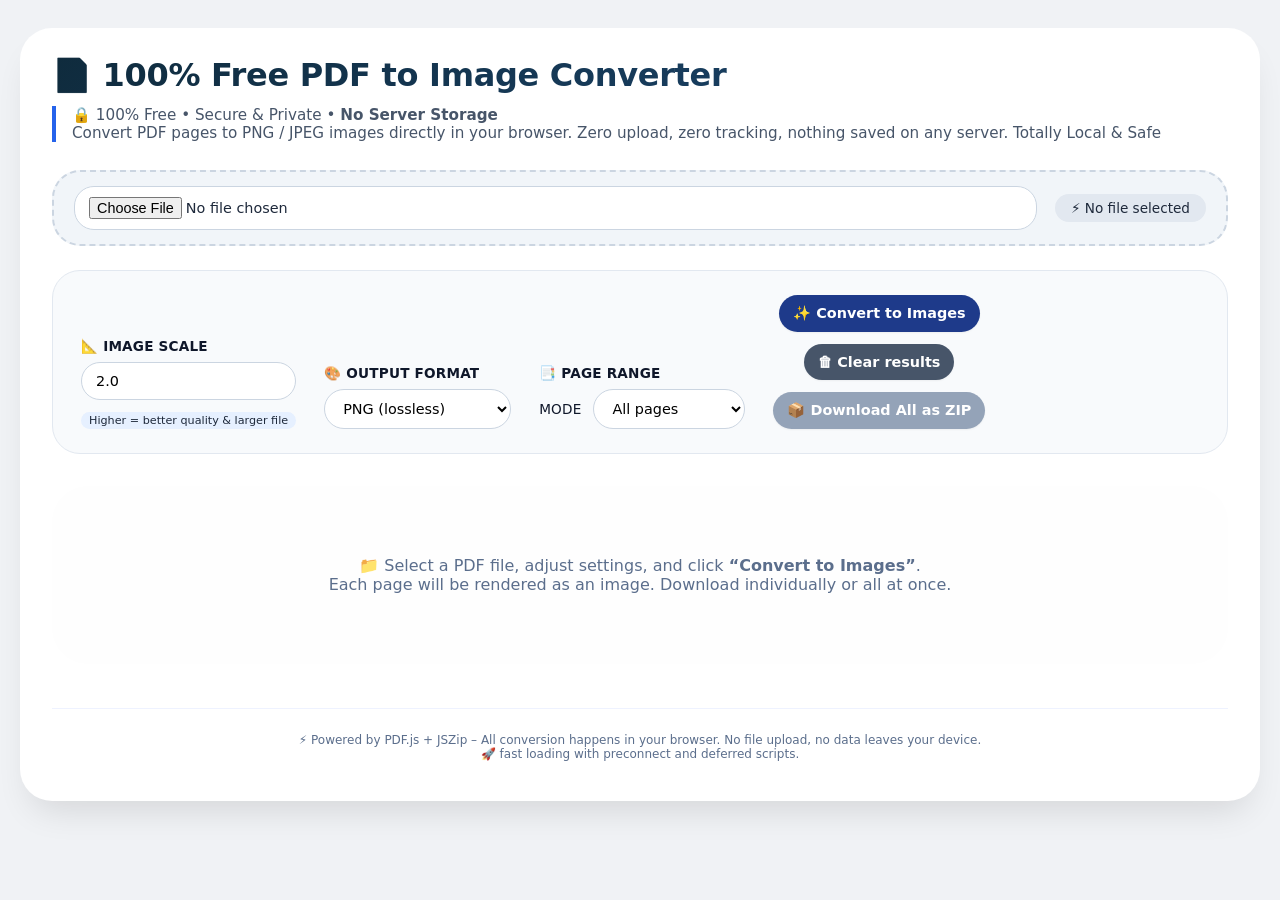
==== index.html @ 1eee2f1d "Add files via upload" ====
<!DOCTYPE html>
<html lang="en">

<head>
    <meta charset="UTF-8">
    <meta name="viewport" content="width=device-width, initial-scale=1.0, user-scalable=yes">
    <title>100% Free PDF to Image Converter | Secure, No Server Storage, Private</title>
    <meta name="description" content="100% Free PDF to Image Converter – Secure, no server storage. Convert PDF pages to PNG/JPEG instantly in your browser. Private, fast, no upload, no tracking.">
    <meta name="keywords" content="free PDF to image, secure PDF converter, no server storage, PDF to PNG, PDF to JPEG, browser tool, free, private">
    <meta name="author" content="PDF Tools">
    <meta name="robots" content="index, follow">
    <meta property="og:title" content="PDF to Image Converter – Convert PDF pages to PNG/JPEG">
    <meta property="og:description"
        content="Fast, private, client-side PDF to image conversion. Extract pages as high-quality images without uploading.">
    <meta property="og:type" content="website">
    <meta property="og:image" content="https://via.placeholder.com/1200x630?text=PDF+to+Image+Converter">
    <link rel="canonical" href="https://www.yourtoolsite.com/pdf-to-image">
    <script src="js/pdf.min.js" defer></script>
    <script src="js/jszip.min.js" defer></script>
    <script src="js/FileSaver.min.js" defer></script>
    <style>
        * {
            box-sizing: border-box;
        }

        body {
            font-family: system-ui, -apple-system, 'Segoe UI', Roboto, 'Helvetica Neue', sans-serif;
            background: #f0f2f5;
            margin: 0;
            padding: 28px 20px;
            color: #1e293b;
        }

        .container {
            max-width: 1400px;
            margin: 0 auto;
            background: white;
            border-radius: 32px;
            box-shadow: 0 20px 35px -12px rgba(0, 0, 0, 0.12);
            overflow: hidden;
            padding: 28px 32px 40px;
            transition: all 0.2s;
        }

        h1 {
            font-size: 2rem;
            font-weight: 700;
            margin: 0 0 8px 0;
            background: linear-gradient(135deg, #0f2b3d, #1e4a76);
            background-clip: text;
            -webkit-background-clip: text;
            color: transparent;
            letter-spacing: -0.3px;
        }

        .sub {
            color: #475569;
            border-left: 4px solid #2563eb;
            padding-left: 16px;
            margin: 12px 0 28px 0;
            font-size: 0.95rem;
            font-weight: 400;
        }

        .toolbar {
            background: #f8fafc;
            border-radius: 28px;
            padding: 24px 28px;
            margin-bottom: 32px;
            border: 1px solid #e2e8f0;
            display: flex;
            flex-wrap: wrap;
            gap: 28px;
            align-items: flex-end;
        }

        .input-group {
            display: flex;
            flex-direction: column;
            gap: 8px;
            min-width: 170px;
        }

        .input-group label {
            font-weight: 600;
            font-size: 0.85rem;
            color: #0f172a;
            letter-spacing: 0.2px;
            text-transform: uppercase;
        }

        input,
        select,
        button {
            font-size: 0.9rem;
            padding: 10px 14px;
            border-radius: 20px;
            border: 1px solid #cbd5e1;
            background: white;
            transition: 0.2s;
            font-family: inherit;
        }

        input:focus,
        select:focus {
            outline: none;
            border-color: #2563eb;
            box-shadow: 0 0 0 3px rgba(37, 99, 235, 0.2);
        }

        button {
            background: #1e3a8a;
            color: white;
            border: none;
            font-weight: 600;
            cursor: pointer;
            box-shadow: 0 1px 2px rgba(0, 0, 0, 0.05);
        }

        button:hover {
            background: #1e40af;
            transform: translateY(-1px);
        }

        button:active {
            transform: translateY(1px);
        }

        .btn-secondary {
            background: #475569;
        }

        .btn-secondary:hover {
            background: #334155;
        }

        .btn-success {
            background: #0d9488;
        }

        .btn-success:hover {
            background: #0f766e;
        }

        .btn-success:disabled {
            background: #94a3b8;
            cursor: not-allowed;
            transform: none;
        }

        .range-inputs {
            display: flex;
            gap: 12px;
            align-items: center;
            flex-wrap: wrap;
        }

        .range-inputs input {
            width: 90px;
        }

        .file-area {
            background: #f1f5f9;
            border: 2px dashed #cbd5e1;
            border-radius: 28px;
            padding: 14px 20px;
            display: flex;
            align-items: center;
            gap: 18px;
            flex-wrap: wrap;
            margin-bottom: 24px;
        }

        .file-info {
            font-size: 0.85rem;
            color: #1e293b;
            background: #e2e8f0;
            padding: 6px 16px;
            border-radius: 40px;
            font-weight: 500;
        }

        .progress-area {
            margin: 20px 0 12px;
            background: #e2e8f0;
            border-radius: 60px;
            height: 8px;
            width: 100%;
            overflow: hidden;
            display: none;
        }

        .progress-bar {
            width: 0%;
            height: 100%;
            background: #2563eb;
            transition: width 0.2s ease;
        }

        .status-msg {
            font-size: 0.85rem;
            color: #1e293b;
            margin: 10px 0 0 0;
            font-weight: 500;
        }

        .result-grid {
            display: grid;
            grid-template-columns: repeat(auto-fill, minmax(300px, 1fr));
            gap: 26px;
            margin-top: 32px;
        }

        .image-card {
            background: #ffffff;
            border-radius: 24px;
            box-shadow: 0 8px 20px rgba(0, 0, 0, 0.04);
            border: 1px solid #eef2ff;
            overflow: hidden;
            transition: 0.2s;
            display: flex;
            flex-direction: column;
        }

        .image-card:hover {
            transform: translateY(-4px);
            box-shadow: 0 20px 28px -12px rgba(0, 0, 0, 0.12);
        }

        .card-header {
            background: #fafcff;
            padding: 12px 18px;
            font-weight: 600;
            border-bottom: 1px solid #ecf3fa;
            display: flex;
            justify-content: space-between;
            align-items: center;
        }

        .page-num {
            background: #e6f0ff;
            padding: 4px 14px;
            border-radius: 40px;
            font-size: 0.75rem;
            font-weight: 600;
            color: #1e3a8a;
        }

        .img-preview {
            background: #f8fafc;
            display: flex;
            justify-content: center;
            align-items: center;
            padding: 20px;
            min-height: 250px;
            cursor: pointer;
        }

        .img-preview img {
            max-width: 100%;
            max-height: 280px;
            object-fit: contain;
            border-radius: 16px;
            box-shadow: 0 2px 8px rgba(0, 0, 0, 0.08);
        }

        .card-actions {
            padding: 14px 18px;
            display: flex;
            gap: 12px;
            border-top: 1px solid #f0f2f8;
            background: #ffffff;
        }

        .download-btn {
            background: #1e3a8a;
            flex: 1;
            text-align: center;
            padding: 8px 0;
            font-size: 0.8rem;
            border-radius: 40px;
            font-weight: 600;
        }

        .download-btn:hover {
            background: #0f2f6b;
        }

        .empty-state {
            text-align: center;
            padding: 70px 24px;
            background: #fefefe;
            border-radius: 36px;
            color: #5b6e8c;
            font-size: 1rem;
        }

        footer {
            margin-top: 44px;
            text-align: center;
            font-size: 0.75rem;
            color: #5b6e8c;
            border-top: 1px solid #eef2ff;
            padding-top: 24px;
        }

        @media (max-width: 680px) {
            .container {
                padding: 20px;
            }

            .toolbar {
                flex-direction: column;
                align-items: stretch;
            }
        }

        .badge {
            font-size: 0.7rem;
            background: #e6f0ff;
            padding: 2px 8px;
            border-radius: 20px;
            margin-top: 4px;
            display: inline-block;
            width: fit-content;
        }

        .action-buttons {
            display: flex;
            gap: 12px;
            align-items: center;
        }
    </style>
</head>

<body>
    <div class="container">
        <header>
            <h1>📄 100% Free PDF to Image Converter</h1>
        <div class="sub">
            🔒 100% Free • Secure & Private • <strong>No Server Storage</strong><br>
            Convert PDF pages to PNG / JPEG images directly in your browser. Zero upload, zero tracking, nothing saved on any server.
            <span class="highlight">Totally Local & Safe</span>
        </header>

        <div class="file-area">
            <input type="file" id="pdfInput" accept="application/pdf"
                style="flex:1; border:1px solid #cbd5e1; background: white;" aria-label="Choose PDF file">
            <div id="fileStatus" class="file-info">⚡ No file selected</div>
        </div>

        <div class="toolbar">
            <div class="input-group">
                <label>📐 Image Scale</label>
                <input type="number" id="scaleInput" step="0.1" value="2.0" min="0.8" max="4.0"
                    aria-label="Scale factor">
                <span class="badge">Higher = better quality & larger file</span>
            </div>
            <div class="input-group">
                <label>🎨 Output Format</label>
                <select id="formatSelect" aria-label="Output image format">
                    <option value="image/png">PNG (lossless)</option>
                    <option value="image/jpeg">JPEG (compressed)</option>
                </select>
            </div>
            <div class="input-group">
                <label>📑 Page Range</label>
                <div class="range-inputs">
                    <label style="font-weight:normal;">Mode</label>
                    <select id="pageMode" aria-label="Page range mode">
                        <option value="all">All pages</option>
                        <option value="range">Custom range</option>
                    </select>
                    <div id="rangeControls" style="display: flex; gap: 8px;">
                        <input type="number" id="startPage" placeholder="Start" value="1" min="1" style="width: 80px;"
                            aria-label="Start page">
                        <span>—</span>
                        <input type="number" id="endPage" placeholder="End" value="1" min="1" style="width: 80px;"
                            aria-label="End page">
                    </div>
                </div>
            </div>
            <div class="input-group action-buttons">
                <button id="convertBtn">✨ Convert to Images</button>
                <button id="clearBtn" class="btn-secondary" type="button">🗑 Clear results</button>
                <button id="downloadAllBtn" class="btn-success" type="button" disabled>📦 Download All as ZIP</button>
            </div>
        </div>

        <div class="progress-area" id="progressArea">
            <div class="progress-bar" id="progressBar"></div>
        </div>
        <div id="statusMsg" class="status-msg"></div>

        <main id="resultContainer">
            <div class="empty-state">
                📁 Select a PDF file, adjust settings, and click <strong>“Convert to Images”</strong>.<br>
                Each page will be rendered as an image. Download individually or all at once.
            </div>
        </main>
        <footer>
            ⚡ Powered by PDF.js + JSZip – All conversion happens in your browser. No file upload, no data leaves your
            device. 
            <br>
            🚀 fast loading with preconnect and deferred scripts.
        </footer>
    </div>

    <script>
        // Defer entire script execution until DOM is ready for better performance
        document.addEventListener('DOMContentLoaded', function () {
            // Configure PDF.js worker (must be after pdf.js loaded)
            if (typeof pdfjsLib !== 'undefined') {
                pdfjsLib.GlobalWorkerOptions.workerSrc = 'https://cdnjs.cloudflare.com/ajax/libs/pdf.js/2.16.105/pdf.worker.min.js';
            }

            // DOM elements
            const pdfInput = document.getElementById('pdfInput');
            const fileStatus = document.getElementById('fileStatus');
            const scaleInput = document.getElementById('scaleInput');
            const formatSelect = document.getElementById('formatSelect');
            const pageMode = document.getElementById('pageMode');
            const rangeControls = document.getElementById('rangeControls');
            const startPageInput = document.getElementById('startPage');
            const endPageInput = document.getElementById('endPage');
            const convertBtn = document.getElementById('convertBtn');
            const clearBtn = document.getElementById('clearBtn');
            const downloadAllBtn = document.getElementById('downloadAllBtn');
            const resultContainer = document.getElementById('resultContainer');
            const progressArea = document.getElementById('progressArea');
            const progressBar = document.getElementById('progressBar');
            const statusMsgDiv = document.getElementById('statusMsg');

            // State
            let currentPdfFile = null;
            let pdfDocCache = null;
            let convertingLock = false;
            let allGeneratedImages = []; // array of { filename, dataURL }

            // Helper to enable/disable batch download button
            function updateBatchButtonState() {
                downloadAllBtn.disabled = !allGeneratedImages || allGeneratedImages.length === 0;
            }

            // Clear all images and reset array
            function clearAllImages() {
                allGeneratedImages = [];
                updateBatchButtonState();
            }

            // Clear results UI and internal array
            function clearResults() {
                resultContainer.innerHTML = `<div class="empty-state">✨ Cleared. Run a new conversion to generate images.</div>`;
                statusMsgDiv.innerHTML = '';
                clearAllImages();
                progressArea.style.display = 'none';
            }

            // Toggle custom range inputs
            function toggleRangeInputs() {
                const mode = pageMode.value;
                if (mode === 'range') {
                    rangeControls.style.display = 'flex';
                } else {
                    rangeControls.style.display = 'none';
                }
            }

            // Progress update
            function updateProgress(current, total, message) {
                if (total > 0) {
                    const percent = (current / total) * 100;
                    progressBar.style.width = `${percent}%`;
                }
                if (message) {
                    statusMsgDiv.innerHTML = message;
                }
                if (current === total && total > 0) {
                    setTimeout(() => {
                        if (!convertingLock) progressArea.style.display = 'none';
                    }, 1000);
                } else {
                    progressArea.style.display = 'block';
                }
            }

            // Render a single page to dataURL
            async function renderPageToImage(pdfDocument, pageNum, scale, outputFormat) {
                const page = await pdfDocument.getPage(pageNum);
                const viewport = page.getViewport({ scale: scale });
                const canvas = document.createElement('canvas');
                const context = canvas.getContext('2d');
                canvas.width = viewport.width;
                canvas.height = viewport.height;

                const renderContext = {
                    canvasContext: context,
                    viewport: viewport,
                    background: 'white',
                };
                await page.render(renderContext).promise;

                let dataURL;
                if (outputFormat === 'image/jpeg') {
                    dataURL = canvas.toDataURL('image/jpeg', 0.92);
                } else {
                    dataURL = canvas.toDataURL('image/png');
                }
                canvas.width = 0;
                canvas.height = 0;
                return dataURL;
            }

            // Generate and display images, store in allGeneratedImages
            async function generateAndDisplay(pdfDocument, pagesToConvert, scale, outputFormat) {
                const total = pagesToConvert.length;
                if (total === 0) {
                    statusMsgDiv.innerHTML = '⚠️ No pages to convert. Check your page range.';
                    progressArea.style.display = 'none';
                    return;
                }

                // Reset batch storage
                allGeneratedImages = [];
                resultContainer.innerHTML = '';
                const gridDiv = document.createElement('div');
                gridDiv.className = 'result-grid';
                resultContainer.appendChild(gridDiv);

                let completed = 0;
                for (let idx = 0; idx < total; idx++) {
                    const pageNum = pagesToConvert[idx];
                    try {
                        updateProgress(completed, total, `🖼️ Rendering page ${pageNum} of ${total}... (${total} total pages)`);
                        const dataURL = await renderPageToImage(pdfDocument, pageNum, scale, outputFormat);

                        const extension = outputFormat === 'image/jpeg' ? 'jpg' : 'png';
                        const fileName = `pdf_page_${pageNum}.${extension}`;
                        const formatLabel = outputFormat === 'image/jpeg' ? 'JPEG' : 'PNG';

                        // Store for batch download
                        allGeneratedImages.push({ filename: fileName, dataURL: dataURL });

                        const card = document.createElement('div');
                        card.className = 'image-card';
                        card.innerHTML = `
                        <div class="card-header">
                            <span class="page-num">📄 Page ${pageNum}</span>
                            <span style="font-size:0.7rem; background:#eef2ff; padding:2px 8px; border-radius:20px;">${formatLabel}</span>
                        </div>
                        <div class="img-preview">
                            <img src="${dataURL}" alt="Page ${pageNum} preview" loading="lazy" width="auto" height="auto">
                        </div>
                        <div class="card-actions">
                            <button class="download-btn" data-url="${dataURL}" data-filename="${fileName}">⬇️ Download Image</button>
                        </div>
                    `;
                        gridDiv.appendChild(card);

                        const downloadBtn = card.querySelector('.download-btn');
                        downloadBtn.addEventListener('click', (e) => {
                            const url = downloadBtn.getAttribute('data-url');
                            const filename = downloadBtn.getAttribute('data-filename');
                            downloadImage(url, filename);
                        });

                        completed++;
                        updateProgress(completed, total, `✅ Completed ${completed}/${total} pages. Processing next...`);
                    } catch (err) {
                        console.error(err);
                        const errorCard = document.createElement('div');
                        errorCard.className = 'image-card';
                        errorCard.style.border = '1px solid #ffcdd2';
                        errorCard.innerHTML = `
                        <div class="card-header" style="background:#fff5f5;">
                            <span class="page-num">⚠️ Page ${pageNum}</span>
                            <span style="color:#b91c1c;">Render failed</span>
                        </div>
                        <div class="img-preview" style="background:#ffeaea; padding:20px;">
                            ❌ Error: ${err.message.replace(/[<>]/g, '')}
                        </div>
                    `;
                        gridDiv.appendChild(errorCard);
                        completed++;
                        updateProgress(completed, total, `⚠️ Failed on page ${pageNum}, continuing...`);
                    }
                }

                updateProgress(total, total, `🎉 Conversion finished! ${total} image(s) generated. Use "Download All as ZIP" to save all at once.`);
                updateBatchButtonState();
                setTimeout(() => {
                    if (!convertingLock) progressArea.style.display = 'none';
                }, 2000);
            }

            // Single image download
            function downloadImage(dataURL, filename) {
                const link = document.createElement('a');
                link.href = dataURL;
                link.download = filename;
                document.body.appendChild(link);
                link.click();
                document.body.removeChild(link);
            }

            // Batch download: create ZIP from allGeneratedImages
            async function downloadAllAsZip() {
                if (!allGeneratedImages.length) {
                    statusMsgDiv.innerHTML = '⚠️ No images to download. Please convert a PDF first.';
                    return;
                }
                if (typeof JSZip === 'undefined') {
                    statusMsgDiv.innerHTML = '❌ ZIP library not loaded. Please refresh and try again.';
                    return;
                }
                statusMsgDiv.innerHTML = '📦 Creating ZIP archive, please wait...';
                const zip = new JSZip();
                const folder = zip.folder("pdf_images");
                for (const img of allGeneratedImages) {
                    // dataURL contains base64, extract base64 part
                    const base64Data = img.dataURL.split(',')[1];
                    if (base64Data) {
                        folder.file(img.filename, base64Data, { base64: true });
                    } else {
                        console.warn(`Could not extract data for ${img.filename}`);
                    }
                }
                try {
                    const content = await zip.generateAsync({ type: "blob" });
                    // Use FileSaver if available, else fallback to blob URL
                    if (typeof saveAs !== 'undefined') {
                        saveAs(content, "pdf_pages.zip");
                    } else {
                        const url = URL.createObjectURL(content);
                        const a = document.createElement('a');
                        a.href = url;
                        a.download = "pdf_pages.zip";
                        document.body.appendChild(a);
                        a.click();
                        document.body.removeChild(a);
                        URL.revokeObjectURL(url);
                    }
                    statusMsgDiv.innerHTML = '✅ ZIP archive saved successfully.';
                } catch (err) {
                    console.error(err);
                    statusMsgDiv.innerHTML = '❌ Failed to create ZIP: ' + err.message;
                }
            }

            // Main conversion flow
            async function startConversion() {
                if (convertingLock) {
                    statusMsgDiv.innerHTML = '⏳ A conversion is already in progress. Please wait.';
                    return;
                }
                if (!currentPdfFile) {
                    statusMsgDiv.innerHTML = '❌ Please select a PDF file first.';
                    return;
                }

                let scale = parseFloat(scaleInput.value);
                if (isNaN(scale) || scale <= 0.2) scale = 1.5;
                if (scale > 4.0) scale = 4.0;
                const outputFormat = formatSelect.value;
                let pagesToConvert = [];

                let pdfDocument = pdfDocCache;
                if (!pdfDocument) {
                    try {
                        statusMsgDiv.innerHTML = '📂 Loading PDF file...';
                        progressArea.style.display = 'block';
                        progressBar.style.width = '10%';
                        const arrayBuffer = await currentPdfFile.arrayBuffer();
                        const loadingTask = pdfjsLib.getDocument({ data: arrayBuffer, useSystemFonts: true });
                        pdfDocument = await loadingTask.promise;
                        pdfDocCache = pdfDocument;
                        statusMsgDiv.innerHTML = `✅ PDF loaded successfully. Total pages: ${pdfDocument.numPages}. Ready.`;
                    } catch (err) {
                        console.error(err);
                        statusMsgDiv.innerHTML = `❌ Failed to parse PDF: ${err.message}`;
                        progressArea.style.display = 'none';
                        return;
                    }
                }

                const totalPages = pdfDocument.numPages;
                const mode = pageMode.value;
                if (mode === 'all') {
                    for (let i = 1; i <= totalPages; i++) pagesToConvert.push(i);
                } else {
                    let start = parseInt(startPageInput.value);
                    let end = parseInt(endPageInput.value);
                    if (isNaN(start)) start = 1;
                    if (isNaN(end)) end = totalPages;
                    start = Math.max(1, Math.min(start, totalPages));
                    end = Math.max(start, Math.min(end, totalPages));
                    for (let i = start; i <= end; i++) pagesToConvert.push(i);
                    if (pagesToConvert.length === 0) {
                        statusMsgDiv.innerHTML = `⚠️ Invalid range. Start page ${start} > end page or out of bounds (total pages: ${totalPages})`;
                        progressArea.style.display = 'none';
                        return;
                    }
                }

                if (pagesToConvert.length === 0) {
                    statusMsgDiv.innerHTML = `⚠️ No valid pages to convert. PDF has ${totalPages} page(s).`;
                    progressArea.style.display = 'none';
                    return;
                }

                convertingLock = true;
                convertBtn.disabled = true;
                convertBtn.textContent = '⏳ Converting...';
                downloadAllBtn.disabled = true; // disable during conversion
                progressBar.style.width = '0%';
                progressArea.style.display = 'block';

                try {
                    await generateAndDisplay(pdfDocument, pagesToConvert, scale, outputFormat);
                } catch (err) {
                    console.error(err);
                    statusMsgDiv.innerHTML = `🔥 Conversion error: ${err.message}`;
                    resultContainer.innerHTML = `<div class="empty-state">⚠️ Conversion failed: ${err.message}<br>Try a lower scale or different PDF.</div>`;
                    clearAllImages();
                } finally {
                    convertingLock = false;
                    convertBtn.disabled = false;
                    convertBtn.textContent = '✨ Convert to Images';
                    updateBatchButtonState();
                    setTimeout(() => {
                        if (!convertingLock && progressArea.style.display !== 'none' && statusMsgDiv.innerHTML.includes('finished')) {
                            setTimeout(() => { progressArea.style.display = 'none'; }, 1500);
                        }
                    }, 2000);
                }
            }

            // Event listeners
            clearBtn.addEventListener('click', () => {
                clearResults();
                statusMsgDiv.innerHTML = '🗑️ Image preview cleared.';
            });

            convertBtn.addEventListener('click', startConversion);
            downloadAllBtn.addEventListener('click', downloadAllAsZip);

            pdfInput.addEventListener('change', (e) => {
                const file = e.target.files[0];
                if (file && file.type === 'application/pdf') {
                    currentPdfFile = file;
                    fileStatus.innerHTML = `✅ Selected: ${file.name} (${(file.size / 1024).toFixed(1)} KB)`;
                    pdfDocCache = null;
                    clearResults();
                    statusMsgDiv.innerHTML = `📄 Ready: ${file.name}. Click "Convert to Images" to start.`;
                } else if (file) {
                    fileStatus.innerHTML = `❌ Invalid file. Please choose a PDF.`;
                    currentPdfFile = null;
                    clearResults();
                } else {
                    fileStatus.innerHTML = `⚡ No file selected`;
                    currentPdfFile = null;
                    clearResults();
                }
                updateBatchButtonState();
            });

            pageMode.addEventListener('change', toggleRangeInputs);
            toggleRangeInputs();

            startPageInput.addEventListener('change', () => {
                let end = parseInt(endPageInput.value);
                let start = parseInt(startPageInput.value);
                if (!isNaN(start) && !isNaN(end) && start > end) {
                    endPageInput.value = start;
                }
            });
            endPageInput.addEventListener('change', () => {
                let end = parseInt(endPageInput.value);
                let start = parseInt(startPageInput.value);
                if (!isNaN(start) && !isNaN(end) && end < start) {
                    startPageInput.value = end;
                }
            });

            // initial state
            updateBatchButtonState();
        });
    </script>
</body>

</html>
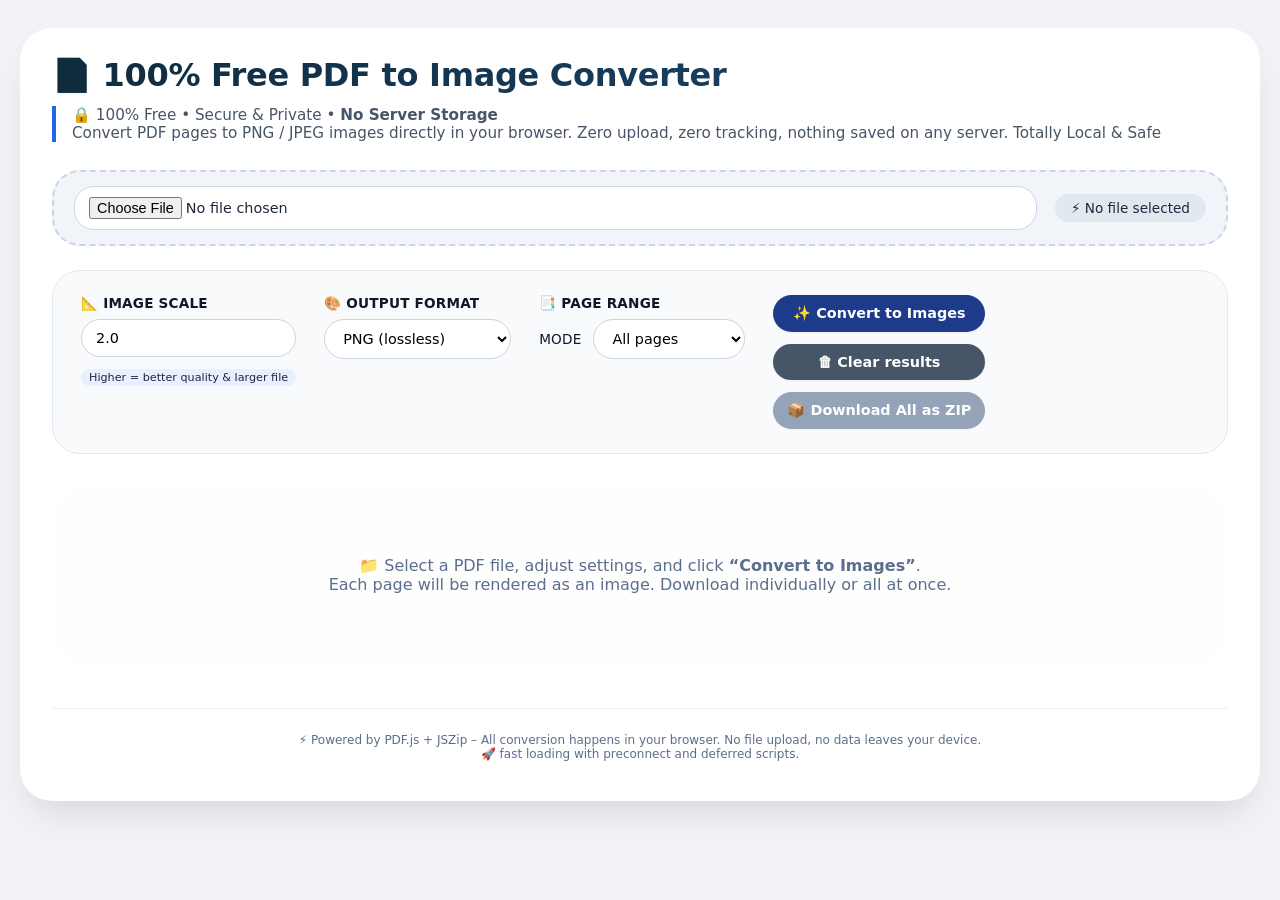
==== commit 276236dc: "Add files via upload" ====
--- a/index.html
+++ b/index.html
@@ -70,8 +70,8 @@
             border: 1px solid #e2e8f0;
             display: flex;
             flex-wrap: wrap;
-            gap: 28px;
-            align-items: flex-end;
+            gap: 28px; 
+    align-items: flex-start;
         }
 
         .input-group {
@@ -327,8 +327,7 @@
 
         .action-buttons {
             display: flex;
-            gap: 12px;
-            align-items: center;
+            gap: 12px; 
         }
     </style>
 </head>
@@ -406,15 +405,12 @@
         </footer>
     </div>
 
-    <script>
-        // Defer entire script execution until DOM is ready for better performance
-        document.addEventListener('DOMContentLoaded', function () {
-            // Configure PDF.js worker (must be after pdf.js loaded)
+    <script> 
+        document.addEventListener('DOMContentLoaded', function () { 
             if (typeof pdfjsLib !== 'undefined') {
                 pdfjsLib.GlobalWorkerOptions.workerSrc = 'https://cdnjs.cloudflare.com/ajax/libs/pdf.js/2.16.105/pdf.worker.min.js';
             }
-
-            // DOM elements
+ 
             const pdfInput = document.getElementById('pdfInput');
             const fileStatus = document.getElementById('fileStatus');
             const scaleInput = document.getElementById('scaleInput');
@@ -431,24 +427,19 @@
             const progressBar = document.getElementById('progressBar');
             const statusMsgDiv = document.getElementById('statusMsg');
 
-            // State
             let currentPdfFile = null;
             let pdfDocCache = null;
             let convertingLock = false;
-            let allGeneratedImages = []; // array of { filename, dataURL }
-
-            // Helper to enable/disable batch download button
+            let allGeneratedImages = []; 
             function updateBatchButtonState() {
                 downloadAllBtn.disabled = !allGeneratedImages || allGeneratedImages.length === 0;
             }
 
-            // Clear all images and reset array
             function clearAllImages() {
                 allGeneratedImages = [];
                 updateBatchButtonState();
             }
 
-            // Clear results UI and internal array
             function clearResults() {
                 resultContainer.innerHTML = `<div class="empty-state">✨ Cleared. Run a new conversion to generate images.</div>`;
                 statusMsgDiv.innerHTML = '';
@@ -456,7 +447,6 @@
                 progressArea.style.display = 'none';
             }
 
-            // Toggle custom range inputs
             function toggleRangeInputs() {
                 const mode = pageMode.value;
                 if (mode === 'range') {
@@ -466,7 +456,6 @@
                 }
             }
 
-            // Progress update
             function updateProgress(current, total, message) {
                 if (total > 0) {
                     const percent = (current / total) * 100;
@@ -484,7 +473,6 @@
                 }
             }
 
-            // Render a single page to dataURL
             async function renderPageToImage(pdfDocument, pageNum, scale, outputFormat) {
                 const page = await pdfDocument.getPage(pageNum);
                 const viewport = page.getViewport({ scale: scale });
@@ -511,7 +499,6 @@
                 return dataURL;
             }
 
-            // Generate and display images, store in allGeneratedImages
             async function generateAndDisplay(pdfDocument, pagesToConvert, scale, outputFormat) {
                 const total = pagesToConvert.length;
                 if (total === 0) {
@@ -520,7 +507,6 @@
                     return;
                 }
 
-                // Reset batch storage
                 allGeneratedImages = [];
                 resultContainer.innerHTML = '';
                 const gridDiv = document.createElement('div');
@@ -537,8 +523,6 @@
                         const extension = outputFormat === 'image/jpeg' ? 'jpg' : 'png';
                         const fileName = `pdf_page_${pageNum}.${extension}`;
                         const formatLabel = outputFormat === 'image/jpeg' ? 'JPEG' : 'PNG';
-
-                        // Store for batch download
                         allGeneratedImages.push({ filename: fileName, dataURL: dataURL });
 
                         const card = document.createElement('div');
@@ -593,7 +577,6 @@
                 }, 2000);
             }
 
-            // Single image download
             function downloadImage(dataURL, filename) {
                 const link = document.createElement('a');
                 link.href = dataURL;
@@ -603,7 +586,6 @@
                 document.body.removeChild(link);
             }
 
-            // Batch download: create ZIP from allGeneratedImages
             async function downloadAllAsZip() {
                 if (!allGeneratedImages.length) {
                     statusMsgDiv.innerHTML = '⚠️ No images to download. Please convert a PDF first.';
@@ -617,7 +599,6 @@
                 const zip = new JSZip();
                 const folder = zip.folder("pdf_images");
                 for (const img of allGeneratedImages) {
-                    // dataURL contains base64, extract base64 part
                     const base64Data = img.dataURL.split(',')[1];
                     if (base64Data) {
                         folder.file(img.filename, base64Data, { base64: true });
@@ -627,7 +608,6 @@
                 }
                 try {
                     const content = await zip.generateAsync({ type: "blob" });
-                    // Use FileSaver if available, else fallback to blob URL
                     if (typeof saveAs !== 'undefined') {
                         saveAs(content, "pdf_pages.zip");
                     } else {
@@ -646,8 +626,6 @@
                     statusMsgDiv.innerHTML = '❌ Failed to create ZIP: ' + err.message;
                 }
             }
-
-            // Main conversion flow
             async function startConversion() {
                 if (convertingLock) {
                     statusMsgDiv.innerHTML = '⏳ A conversion is already in progress. Please wait.';
@@ -735,7 +713,6 @@
                 }
             }
 
-            // Event listeners
             clearBtn.addEventListener('click', () => {
                 clearResults();
                 statusMsgDiv.innerHTML = '🗑️ Image preview cleared.';
@@ -781,8 +758,6 @@
                     startPageInput.value = end;
                 }
             });
-
-            // initial state
             updateBatchButtonState();
         });
     </script>
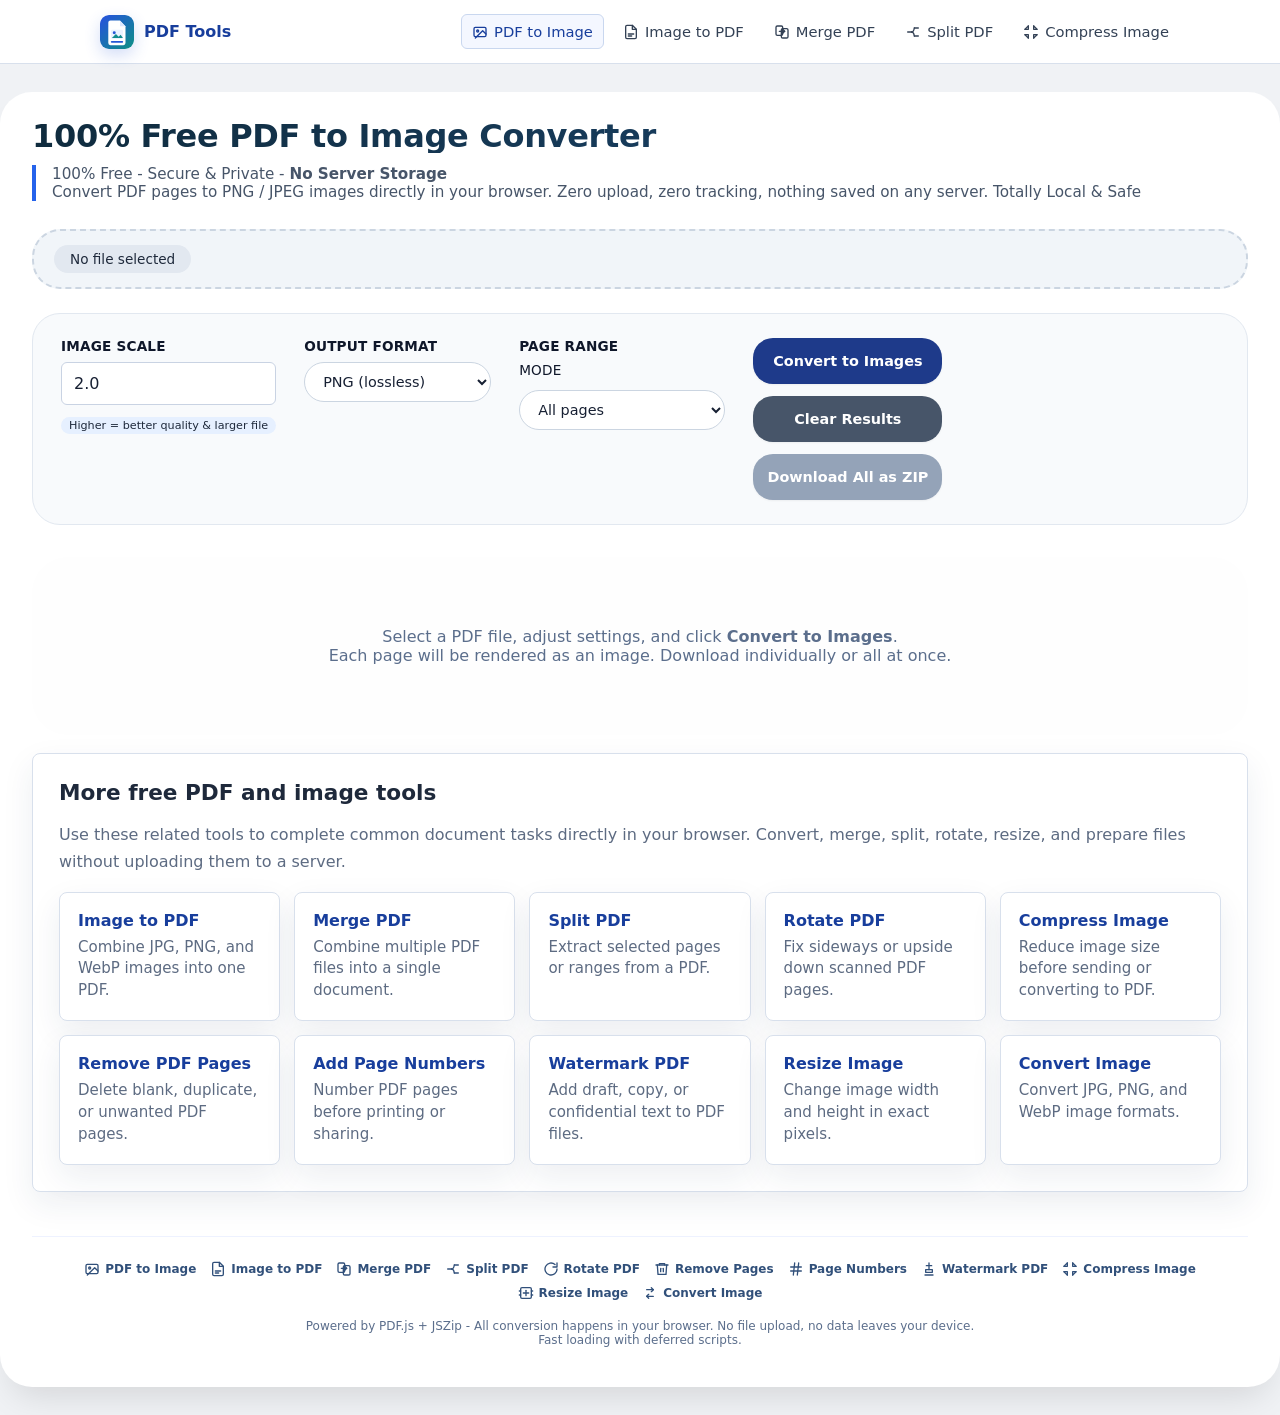
==== commit 9b3e9689: "Expand PDF tools site" ====
--- a/index.html
+++ b/index.html
@@ -1,39 +1,44 @@
-<!DOCTYPE html>
+﻿<!DOCTYPE html>
 <html lang="en">
 
 <head>
     <meta charset="UTF-8">
     <meta name="viewport" content="width=device-width, initial-scale=1.0, user-scalable=yes">
-    <title>100% Free PDF to Image Converter | Secure, No Server Storage, Private</title>
-    <meta name="description" content="100% Free PDF to Image Converter – Secure, no server storage. Convert PDF pages to PNG/JPEG instantly in your browser. Private, fast, no upload, no tracking.">
-    <meta name="keywords" content="free PDF to image, secure PDF converter, no server storage, PDF to PNG, PDF to JPEG, browser tool, free, private">
+    <title>PDF to Image Converter Free | Convert PDF to JPG or PNG Online</title>
+    <meta name="description" content="Convert PDF to JPG or PNG online for free. Turn every PDF page into high quality images locally in your browser with no upload and no watermark.">
+    <meta name="keywords" content="pdf to image, pdf to jpg, pdf to png, convert pdf pages to image, free pdf converter">
     <meta name="author" content="PDF Tools">
     <meta name="robots" content="index, follow">
-    <meta property="og:title" content="PDF to Image Converter – Convert PDF pages to PNG/JPEG">
+    <meta property="og:title" content="PDF to Image Converter - Convert PDF pages to PNG/JPEG">
     <meta property="og:description"
         content="Fast, private, client-side PDF to image conversion. Extract pages as high-quality images without uploading.">
     <meta property="og:type" content="website">
-    <meta property="og:image" content="https://via.placeholder.com/1200x630?text=PDF+to+Image+Converter">
-    <link rel="canonical" href="https://www.yourtoolsite.com/pdf-to-image">
+    <meta property="og:image" content="https://via.placeholder.com/1200x630?text=PDF+to+Image+Converter">
+    <link rel="canonical" href="index.html">
+    <link rel="icon" type="image/svg+xml" href="data:image/svg+xml,%3Csvg xmlns=%22http://www.w3.org/2000/svg%22 viewBox=%220 0 64 64%22%3E%3Cdefs%3E%3ClinearGradient id=%22g%22 x1=%228%22 y1=%226%22 x2=%2258%22 y2=%2260%22%3E%3Cstop stop-color=%22%232457d6%22/%3E%3Cstop offset=%221%22 stop-color=%22%230f8b8d%22/%3E%3C/linearGradient%3E%3C/defs%3E%3Crect width=%2264%22 height=%2264%22 rx=%2214%22 fill=%22url(%23g)%22/%3E%3Cpath d=%22M20 10h18l10 10v34a4 4 0 0 1-4 4H20a4 4 0 0 1-4-4V14a4 4 0 0 1 4-4Z%22 fill=%22%23fff%22/%3E%3Cpath d=%22M38 10v10h10%22 fill=%22%23dce9ff%22/%3E%3Crect x=%2221%22 y=%2229%22 width=%2222%22 height=%2217%22 rx=%223%22 fill=%22%23eaf2ff%22/%3E%3Ccircle cx=%2227%22 cy=%2235%22 r=%223%22 fill=%22%232457d6%22/%3E%3Cpath d=%22m22 45 8-8 5 5 4-4 5 7H22Z%22 fill=%22%230f8b8d%22/%3E%3C/svg%3E">
+    <link rel="alternate icon" href="favicon.ico" type="image/x-icon">
+    <link rel="stylesheet" href="tools.css">
     <script src="js/pdf.min.js" defer></script>
     <script src="js/jszip.min.js" defer></script>
     <script src="js/FileSaver.min.js" defer></script>
+    <script async src="https://pagead2.googlesyndication.com/pagead/js/adsbygoogle.js?client=ca-pub-3173901746543144"
+     crossorigin="anonymous"></script>
     <style>
         * {
             box-sizing: border-box;
         }
 
-        body {
-            font-family: system-ui, -apple-system, 'Segoe UI', Roboto, 'Helvetica Neue', sans-serif;
-            background: #f0f2f5;
-            margin: 0;
-            padding: 28px 20px;
-            color: #1e293b;
-        }
-
-        .container {
-            max-width: 1400px;
-            margin: 0 auto;
+        body {
+            font-family: system-ui, -apple-system, 'Segoe UI', Roboto, 'Helvetica Neue', sans-serif;
+            background: #f0f2f5;
+            margin: 0;
+            padding: 0;
+            color: #1e293b;
+        }
+
+        .container {
+            max-width: 1400px;
+            margin: 28px auto;
             background: white;
             border-radius: 32px;
             box-shadow: 0 20px 35px -12px rgba(0, 0, 0, 0.12);
@@ -332,12 +337,18 @@
     </style>
 </head>
 
-<body>
-    <div class="container">
+<body>
+    <header class="site-header">
+        <nav class="nav" aria-label="Main navigation">
+            <a class="brand" href="index.html"><span class="brand-mark" aria-hidden="true"></span><span class="brand-name">PDF Tools</span></a>
+            <div class="nav-links"><a href="index.html" aria-current="page">PDF to Image</a><a href="imgtopdf.html">Image to PDF</a><a href="merge-pdf.html">Merge PDF</a><a href="split-pdf.html">Split PDF</a><a href="compress-image.html">Compress Image</a></div>
+        </nav>
+    </header>
+    <div class="container">
         <header>
-            <h1>📄 100% Free PDF to Image Converter</h1>
+            <h1>100% Free PDF to Image Converter</h1>
         <div class="sub">
-            🔒 100% Free • Secure & Private • <strong>No Server Storage</strong><br>
+            100% Free - Secure & Private - <strong>No Server Storage</strong><br>
             Convert PDF pages to PNG / JPEG images directly in your browser. Zero upload, zero tracking, nothing saved on any server.
             <span class="highlight">Totally Local & Safe</span>
         </header>
@@ -345,25 +356,25 @@
         <div class="file-area">
             <input type="file" id="pdfInput" accept="application/pdf"
                 style="flex:1; border:1px solid #cbd5e1; background: white;" aria-label="Choose PDF file">
-            <div id="fileStatus" class="file-info">⚡ No file selected</div>
+            <div id="fileStatus" class="file-info">No file selected</div>
         </div>
 
         <div class="toolbar">
             <div class="input-group">
-                <label>📐 Image Scale</label>
+                <label>Image Scale</label>
                 <input type="number" id="scaleInput" step="0.1" value="2.0" min="0.8" max="4.0"
                     aria-label="Scale factor">
                 <span class="badge">Higher = better quality & larger file</span>
             </div>
             <div class="input-group">
-                <label>🎨 Output Format</label>
+                <label>Output Format</label>
                 <select id="formatSelect" aria-label="Output image format">
                     <option value="image/png">PNG (lossless)</option>
                     <option value="image/jpeg">JPEG (compressed)</option>
                 </select>
             </div>
             <div class="input-group">
-                <label>📑 Page Range</label>
+                <label>Page Range</label>
                 <div class="range-inputs">
                     <label style="font-weight:normal;">Mode</label>
                     <select id="pageMode" aria-label="Page range mode">
@@ -373,16 +384,16 @@
                     <div id="rangeControls" style="display: flex; gap: 8px;">
                         <input type="number" id="startPage" placeholder="Start" value="1" min="1" style="width: 80px;"
                             aria-label="Start page">
-                        <span>—</span>
+                        <span>-</span>
                         <input type="number" id="endPage" placeholder="End" value="1" min="1" style="width: 80px;"
                             aria-label="End page">
                     </div>
                 </div>
             </div>
             <div class="input-group action-buttons">
-                <button id="convertBtn">✨ Convert to Images</button>
-                <button id="clearBtn" class="btn-secondary" type="button">🗑 Clear results</button>
-                <button id="downloadAllBtn" class="btn-success" type="button" disabled>📦 Download All as ZIP</button>
+                <button id="convertBtn">Convert to Images</button>
+                <button id="clearBtn" class="btn-secondary" type="button">Clear Results</button>
+                <button id="downloadAllBtn" class="btn-success" type="button" disabled>Download All as ZIP</button>
             </div>
         </div>
 
@@ -393,15 +404,44 @@
 
         <main id="resultContainer">
             <div class="empty-state">
-                📁 Select a PDF file, adjust settings, and click <strong>“Convert to Images”</strong>.<br>
+                Select a PDF file, adjust settings, and click <strong>Convert to Images</strong>.<br>
                 Each page will be rendered as an image. Download individually or all at once.
             </div>
-        </main>
-        <footer>
-            ⚡ Powered by PDF.js + JSZip – All conversion happens in your browser. No file upload, no data leaves your
-            device. 
+        </main>
+        <section class="content-section">
+            <h2>More free PDF and image tools</h2>
+            <p>Use these related tools to complete common document tasks directly in your browser. Convert, merge, split, rotate, resize, and prepare files without uploading them to a server.</p>
+            <div class="tool-grid">
+                <a href="imgtopdf.html"><strong>Image to PDF</strong><span>Combine JPG, PNG, and WebP images into one PDF.</span></a>
+                <a href="merge-pdf.html"><strong>Merge PDF</strong><span>Combine multiple PDF files into a single document.</span></a>
+                <a href="split-pdf.html"><strong>Split PDF</strong><span>Extract selected pages or ranges from a PDF.</span></a>
+                <a href="rotate-pdf.html"><strong>Rotate PDF</strong><span>Fix sideways or upside down scanned PDF pages.</span></a>
+                <a href="compress-image.html"><strong>Compress Image</strong><span>Reduce image size before sending or converting to PDF.</span></a>
+                <a href="remove-pdf-pages.html"><strong>Remove PDF Pages</strong><span>Delete blank, duplicate, or unwanted PDF pages.</span></a>
+                <a href="add-page-numbers.html"><strong>Add Page Numbers</strong><span>Number PDF pages before printing or sharing.</span></a>
+                <a href="watermark-pdf.html"><strong>Watermark PDF</strong><span>Add draft, copy, or confidential text to PDF files.</span></a>
+                <a href="resize-image.html"><strong>Resize Image</strong><span>Change image width and height in exact pixels.</span></a>
+                <a href="convert-image.html"><strong>Convert Image</strong><span>Convert JPG, PNG, and WebP image formats.</span></a>
+            </div>
+        </section>
+        <footer>
+            <div class="footer-tools" aria-label="All tools">
+                <a href="index.html">PDF to Image</a>
+                <a href="imgtopdf.html">Image to PDF</a>
+                <a href="merge-pdf.html">Merge PDF</a>
+                <a href="split-pdf.html">Split PDF</a>
+                <a href="rotate-pdf.html">Rotate PDF</a>
+                <a href="remove-pdf-pages.html">Remove Pages</a>
+                <a href="add-page-numbers.html">Page Numbers</a>
+                <a href="watermark-pdf.html">Watermark PDF</a>
+                <a href="compress-image.html">Compress Image</a>
+                <a href="resize-image.html">Resize Image</a>
+                <a href="convert-image.html">Convert Image</a>
+            </div>
+            Powered by PDF.js + JSZip - All conversion happens in your browser. No file upload, no data leaves your
+            device. 
             <br>
-            🚀 fast loading with preconnect and deferred scripts.
+            Fast loading with deferred scripts.
         </footer>
     </div>
 
@@ -441,7 +481,7 @@
             }
 
             function clearResults() {
-                resultContainer.innerHTML = `<div class="empty-state">✨ Cleared. Run a new conversion to generate images.</div>`;
+                resultContainer.innerHTML = `<div class="empty-state">Cleared. Run a new conversion to generate images.</div>`;
                 statusMsgDiv.innerHTML = '';
                 clearAllImages();
                 progressArea.style.display = 'none';
@@ -502,7 +542,7 @@
             async function generateAndDisplay(pdfDocument, pagesToConvert, scale, outputFormat) {
                 const total = pagesToConvert.length;
                 if (total === 0) {
-                    statusMsgDiv.innerHTML = '⚠️ No pages to convert. Check your page range.';
+                    statusMsgDiv.innerHTML = 'No pages to convert. Check your page range.';
                     progressArea.style.display = 'none';
                     return;
                 }
@@ -517,7 +557,7 @@
                 for (let idx = 0; idx < total; idx++) {
                     const pageNum = pagesToConvert[idx];
                     try {
-                        updateProgress(completed, total, `🖼️ Rendering page ${pageNum} of ${total}... (${total} total pages)`);
+                        updateProgress(completed, total, `Rendering page ${pageNum} of ${total}... (${total} total pages)`);
                         const dataURL = await renderPageToImage(pdfDocument, pageNum, scale, outputFormat);
 
                         const extension = outputFormat === 'image/jpeg' ? 'jpg' : 'png';
@@ -529,14 +569,14 @@
                         card.className = 'image-card';
                         card.innerHTML = `
                         <div class="card-header">
-                            <span class="page-num">📄 Page ${pageNum}</span>
+                            <span class="page-num">Page ${pageNum}</span>
                             <span style="font-size:0.7rem; background:#eef2ff; padding:2px 8px; border-radius:20px;">${formatLabel}</span>
                         </div>
                         <div class="img-preview">
                             <img src="${dataURL}" alt="Page ${pageNum} preview" loading="lazy" width="auto" height="auto">
                         </div>
                         <div class="card-actions">
-                            <button class="download-btn" data-url="${dataURL}" data-filename="${fileName}">⬇️ Download Image</button>
+                            <button class="download-btn" data-url="${dataURL}" data-filename="${fileName}">Download Image</button>
                         </div>
                     `;
                         gridDiv.appendChild(card);
@@ -549,7 +589,7 @@
                         });
 
                         completed++;
-                        updateProgress(completed, total, `✅ Completed ${completed}/${total} pages. Processing next...`);
+                        updateProgress(completed, total, `Completed ${completed}/${total} pages. Processing next...`);
                     } catch (err) {
                         console.error(err);
                         const errorCard = document.createElement('div');
@@ -557,20 +597,20 @@
                         errorCard.style.border = '1px solid #ffcdd2';
                         errorCard.innerHTML = `
                         <div class="card-header" style="background:#fff5f5;">
-                            <span class="page-num">⚠️ Page ${pageNum}</span>
+                            <span class="page-num">Page ${pageNum}</span>
                             <span style="color:#b91c1c;">Render failed</span>
                         </div>
                         <div class="img-preview" style="background:#ffeaea; padding:20px;">
-                            ❌ Error: ${err.message.replace(/[<>]/g, '')}
+                            鉂?Error: ${err.message.replace(/[<>]/g, '')}
                         </div>
                     `;
                         gridDiv.appendChild(errorCard);
                         completed++;
-                        updateProgress(completed, total, `⚠️ Failed on page ${pageNum}, continuing...`);
+                        updateProgress(completed, total, `Failed on page ${pageNum}, continuing...`);
                     }
                 }
 
-                updateProgress(total, total, `🎉 Conversion finished! ${total} image(s) generated. Use "Download All as ZIP" to save all at once.`);
+                updateProgress(total, total, `Conversion finished. ${total} image(s) generated. Use "Download All as ZIP" to save all at once.`);
                 updateBatchButtonState();
                 setTimeout(() => {
                     if (!convertingLock) progressArea.style.display = 'none';
@@ -588,14 +628,14 @@
 
             async function downloadAllAsZip() {
                 if (!allGeneratedImages.length) {
-                    statusMsgDiv.innerHTML = '⚠️ No images to download. Please convert a PDF first.';
+                    statusMsgDiv.innerHTML = 'No images to download. Please convert a PDF first.';
                     return;
                 }
                 if (typeof JSZip === 'undefined') {
-                    statusMsgDiv.innerHTML = '❌ ZIP library not loaded. Please refresh and try again.';
+                    statusMsgDiv.innerHTML = '鉂?ZIP library not loaded. Please refresh and try again.';
                     return;
                 }
-                statusMsgDiv.innerHTML = '📦 Creating ZIP archive, please wait...';
+                statusMsgDiv.innerHTML = 'Creating ZIP archive, please wait...';
                 const zip = new JSZip();
                 const folder = zip.folder("pdf_images");
                 for (const img of allGeneratedImages) {
@@ -620,19 +660,19 @@
                         document.body.removeChild(a);
                         URL.revokeObjectURL(url);
                     }
-                    statusMsgDiv.innerHTML = '✅ ZIP archive saved successfully.';
+                    statusMsgDiv.innerHTML = 'ZIP archive saved successfully.';
                 } catch (err) {
                     console.error(err);
-                    statusMsgDiv.innerHTML = '❌ Failed to create ZIP: ' + err.message;
+                    statusMsgDiv.innerHTML = '鉂?Failed to create ZIP: ' + err.message;
                 }
             }
             async function startConversion() {
                 if (convertingLock) {
-                    statusMsgDiv.innerHTML = '⏳ A conversion is already in progress. Please wait.';
+                    statusMsgDiv.innerHTML = '鈴?A conversion is already in progress. Please wait.';
                     return;
                 }
                 if (!currentPdfFile) {
-                    statusMsgDiv.innerHTML = '❌ Please select a PDF file first.';
+                    statusMsgDiv.innerHTML = '鉂?Please select a PDF file first.';
                     return;
                 }
 
@@ -645,17 +685,17 @@
                 let pdfDocument = pdfDocCache;
                 if (!pdfDocument) {
                     try {
-                        statusMsgDiv.innerHTML = '📂 Loading PDF file...';
+                        statusMsgDiv.innerHTML = 'Loading PDF file...';
                         progressArea.style.display = 'block';
                         progressBar.style.width = '10%';
                         const arrayBuffer = await currentPdfFile.arrayBuffer();
                         const loadingTask = pdfjsLib.getDocument({ data: arrayBuffer, useSystemFonts: true });
                         pdfDocument = await loadingTask.promise;
                         pdfDocCache = pdfDocument;
-                        statusMsgDiv.innerHTML = `✅ PDF loaded successfully. Total pages: ${pdfDocument.numPages}. Ready.`;
+                        statusMsgDiv.innerHTML = `PDF loaded successfully. Total pages: ${pdfDocument.numPages}. Ready.`;
                     } catch (err) {
                         console.error(err);
-                        statusMsgDiv.innerHTML = `❌ Failed to parse PDF: ${err.message}`;
+                        statusMsgDiv.innerHTML = `鉂?Failed to parse PDF: ${err.message}`;
                         progressArea.style.display = 'none';
                         return;
                     }
@@ -674,21 +714,21 @@
                     end = Math.max(start, Math.min(end, totalPages));
                     for (let i = start; i <= end; i++) pagesToConvert.push(i);
                     if (pagesToConvert.length === 0) {
-                        statusMsgDiv.innerHTML = `⚠️ Invalid range. Start page ${start} > end page or out of bounds (total pages: ${totalPages})`;
+                        statusMsgDiv.innerHTML = `Invalid range. Start page ${start} > end page or out of bounds (total pages: ${totalPages})`;
                         progressArea.style.display = 'none';
                         return;
                     }
                 }
 
                 if (pagesToConvert.length === 0) {
-                    statusMsgDiv.innerHTML = `⚠️ No valid pages to convert. PDF has ${totalPages} page(s).`;
+                    statusMsgDiv.innerHTML = `No valid pages to convert. PDF has ${totalPages} page(s).`;
                     progressArea.style.display = 'none';
                     return;
                 }
 
                 convertingLock = true;
                 convertBtn.disabled = true;
-                convertBtn.textContent = '⏳ Converting...';
+                convertBtn.textContent = '鈴?Converting...';
                 downloadAllBtn.disabled = true; // disable during conversion
                 progressBar.style.width = '0%';
                 progressArea.style.display = 'block';
@@ -697,13 +737,13 @@
                     await generateAndDisplay(pdfDocument, pagesToConvert, scale, outputFormat);
                 } catch (err) {
                     console.error(err);
-                    statusMsgDiv.innerHTML = `🔥 Conversion error: ${err.message}`;
-                    resultContainer.innerHTML = `<div class="empty-state">⚠️ Conversion failed: ${err.message}<br>Try a lower scale or different PDF.</div>`;
+                    statusMsgDiv.innerHTML = `Conversion error: ${err.message}`;
+                    resultContainer.innerHTML = `<div class="empty-state">Conversion failed: ${err.message}<br>Try a lower scale or different PDF.</div>`;
                     clearAllImages();
                 } finally {
                     convertingLock = false;
                     convertBtn.disabled = false;
-                    convertBtn.textContent = '✨ Convert to Images';
+                    convertBtn.textContent = 'Convert to Images';
                     updateBatchButtonState();
                     setTimeout(() => {
                         if (!convertingLock && progressArea.style.display !== 'none' && statusMsgDiv.innerHTML.includes('finished')) {
@@ -715,7 +755,7 @@
 
             clearBtn.addEventListener('click', () => {
                 clearResults();
-                statusMsgDiv.innerHTML = '🗑️ Image preview cleared.';
+                statusMsgDiv.innerHTML = 'Image preview cleared.';
             });
 
             convertBtn.addEventListener('click', startConversion);
@@ -725,16 +765,16 @@
                 const file = e.target.files[0];
                 if (file && file.type === 'application/pdf') {
                     currentPdfFile = file;
-                    fileStatus.innerHTML = `✅ Selected: ${file.name} (${(file.size / 1024).toFixed(1)} KB)`;
+                    fileStatus.innerHTML = `Selected: ${file.name} (${(file.size / 1024).toFixed(1)} KB)`;
                     pdfDocCache = null;
                     clearResults();
-                    statusMsgDiv.innerHTML = `📄 Ready: ${file.name}. Click "Convert to Images" to start.`;
+                    statusMsgDiv.innerHTML = `Ready: ${file.name}. Click "Convert to Images" to start.`;
                 } else if (file) {
-                    fileStatus.innerHTML = `❌ Invalid file. Please choose a PDF.`;
+                    fileStatus.innerHTML = `鉂?Invalid file. Please choose a PDF.`;
                     currentPdfFile = null;
                     clearResults();
                 } else {
-                    fileStatus.innerHTML = `⚡ No file selected`;
+                    fileStatus.innerHTML = `No file selected`;
                     currentPdfFile = null;
                     clearResults();
                 }
@@ -763,4 +803,11 @@
     </script>
 </body>
 
-</html>+</html>
+
+
+
+
+
+
+
--- a/tools.css
+++ b/tools.css
@@ -0,0 +1,486 @@
+* {
+  box-sizing: border-box;
+}
+
+:root {
+  color-scheme: light;
+  --ink: #172033;
+  --muted: #5d6b82;
+  --line: #d8e0ec;
+  --soft: #f5f8fc;
+  --brand: #2457d6;
+  --brand-dark: #183e9c;
+  --accent: #0f8b8d;
+  --ok: #0f7b4f;
+  --warn: #a35d00;
+}
+
+body {
+  margin: 0;
+  font-family: Inter, ui-sans-serif, system-ui, -apple-system, BlinkMacSystemFont, "Segoe UI", sans-serif;
+  color: var(--ink);
+  background: #eef3f8;
+}
+
+a {
+  color: inherit;
+}
+
+.site-header {
+  background: #ffffff;
+  border-bottom: 1px solid var(--line);
+}
+
+.nav {
+  max-width: 1120px;
+  margin: 0 auto;
+  padding: 14px 20px;
+  display: flex;
+  align-items: center;
+  justify-content: space-between;
+  gap: 18px;
+}
+
+.brand {
+  display: inline-flex;
+  align-items: center;
+  gap: 10px;
+  font-weight: 800;
+  text-decoration: none;
+  letter-spacing: 0;
+  color: var(--brand-dark);
+  white-space: nowrap;
+}
+
+.brand-mark {
+  width: 34px;
+  height: 34px;
+  border-radius: 9px;
+  display: block;
+  box-shadow: 0 6px 16px rgba(36, 87, 214, 0.2);
+  background: url("data:image/svg+xml,%3Csvg xmlns='http://www.w3.org/2000/svg' viewBox='0 0 160 160'%3E%3Cdefs%3E%3ClinearGradient id='bg' x1='20' y1='16' x2='144' y2='148' gradientUnits='userSpaceOnUse'%3E%3Cstop stop-color='%232457d6'/%3E%3Cstop offset='1' stop-color='%230f8b8d'/%3E%3C/linearGradient%3E%3C/defs%3E%3Crect width='160' height='160' rx='34' fill='url(%23bg)'/%3E%3Cpath d='M49 26h45l26 27v79a10 10 0 0 1-10 10H49a10 10 0 0 1-10-10V36a10 10 0 0 1 10-10Z' fill='%23fff'/%3E%3Cpath d='M94 27v26h25' fill='%23dce9ff'/%3E%3Crect x='52' y='69' width='56' height='44' rx='7' fill='%23eaf2ff'/%3E%3Ccircle cx='67' cy='84' r='7' fill='%232457d6'/%3E%3Cpath d='m56 108 19-19 13 13 9-9 11 15H56Z' fill='%230f8b8d'/%3E%3Cpath d='M55 126h50' stroke='%232457d6' stroke-width='8' stroke-linecap='round'/%3E%3C/svg%3E") center / contain no-repeat;
+}
+
+.brand-name {
+  line-height: 1;
+}
+
+.nav-links {
+  display: flex;
+  gap: 8px;
+  flex-wrap: wrap;
+  justify-content: flex-end;
+}
+
+.nav-links a {
+  text-decoration: none;
+  color: #334155;
+  border: 1px solid transparent;
+  padding: 8px 10px;
+  border-radius: 6px;
+  font-size: 0.92rem;
+  display: inline-flex;
+  align-items: center;
+  gap: 6px;
+}
+
+.nav-links a:hover,
+.nav-links a[aria-current="page"] {
+  border-color: #c9d7ef;
+  background: #f4f7ff;
+  color: var(--brand-dark);
+}
+
+.wrap {
+  max-width: 1120px;
+  margin: 0 auto;
+  padding: 34px 20px 56px;
+}
+
+.hero {
+  display: grid;
+  grid-template-columns: minmax(0, 1.1fr) minmax(280px, 0.9fr);
+  gap: 26px;
+  align-items: stretch;
+  margin-bottom: 24px;
+}
+
+.intro,
+.tool-panel,
+.content-section,
+.tool-grid a {
+  background: #ffffff;
+  border: 1px solid var(--line);
+  border-radius: 8px;
+  box-shadow: 0 12px 32px rgba(30, 49, 83, 0.08);
+}
+
+.intro {
+  padding: 30px;
+}
+
+.eyebrow {
+  display: inline-flex;
+  align-items: center;
+  gap: 8px;
+  color: var(--accent);
+  font-weight: 700;
+  font-size: 0.82rem;
+  text-transform: uppercase;
+  letter-spacing: 0.04em;
+}
+
+h1 {
+  margin: 12px 0 12px;
+  font-size: clamp(2rem, 5vw, 3.2rem);
+  line-height: 1.04;
+  letter-spacing: 0;
+}
+
+.lead {
+  color: var(--muted);
+  font-size: 1.06rem;
+  line-height: 1.65;
+  max-width: 720px;
+}
+
+.trust-row {
+  display: flex;
+  flex-wrap: wrap;
+  gap: 8px;
+  margin-top: 22px;
+}
+
+.pill {
+  border: 1px solid #cfe0f4;
+  background: #f7fbff;
+  border-radius: 999px;
+  padding: 7px 10px;
+  color: #26415e;
+  font-size: 0.86rem;
+  font-weight: 650;
+}
+
+.tool-panel {
+  padding: 24px;
+}
+
+.dropzone {
+  min-height: 170px;
+  border: 2px dashed #bac8dc;
+  background: var(--soft);
+  border-radius: 8px;
+  display: grid;
+  place-items: center;
+  text-align: center;
+  padding: 24px;
+  cursor: pointer;
+}
+
+.dropzone:hover {
+  border-color: var(--brand);
+  background: #f1f6ff;
+}
+
+.dropzone strong {
+  display: block;
+  margin-bottom: 8px;
+  color: #243550;
+  font-size: 1.05rem;
+}
+
+.dropzone span {
+  color: var(--muted);
+  font-size: 0.92rem;
+}
+
+input[type="file"] {
+  display: none;
+}
+
+.controls {
+  display: grid;
+  gap: 14px;
+  margin-top: 18px;
+}
+
+.field {
+  display: grid;
+  gap: 7px;
+}
+
+.field label {
+  color: #26364e;
+  font-weight: 700;
+  font-size: 0.9rem;
+}
+
+.hint {
+  color: var(--muted);
+  font-size: 0.88rem;
+  line-height: 1.45;
+}
+
+input[type="text"],
+input[type="number"],
+select {
+  width: 100%;
+  border: 1px solid #c9d3e3;
+  border-radius: 6px;
+  background: #ffffff;
+  padding: 11px 12px;
+  font: inherit;
+  color: var(--ink);
+}
+
+button,
+.button {
+  width: 100%;
+  border: 0;
+  border-radius: 6px;
+  background: var(--brand);
+  color: #ffffff;
+  padding: 12px 16px;
+  font: inherit;
+  font-weight: 750;
+  cursor: pointer;
+  text-decoration: none;
+  display: inline-flex;
+  align-items: center;
+  justify-content: center;
+  min-height: 46px;
+}
+
+button:hover,
+.button:hover {
+  background: var(--brand-dark);
+}
+
+button:disabled {
+  background: #98a5b7;
+  cursor: not-allowed;
+}
+
+.secondary {
+  background: #40536f;
+}
+
+.secondary:hover {
+  background: #2f3f56;
+}
+
+.status {
+  margin-top: 14px;
+  color: var(--muted);
+  min-height: 22px;
+  font-size: 0.94rem;
+}
+
+.file-list {
+  margin-top: 16px;
+  display: grid;
+  gap: 8px;
+}
+
+.file-item {
+  display: flex;
+  justify-content: space-between;
+  gap: 10px;
+  align-items: center;
+  border: 1px solid var(--line);
+  background: #ffffff;
+  border-radius: 6px;
+  padding: 10px 12px;
+  color: #2c3b52;
+  font-size: 0.9rem;
+}
+
+.file-item small {
+  color: var(--muted);
+  white-space: nowrap;
+}
+
+.preview-grid {
+  display: grid;
+  grid-template-columns: repeat(auto-fit, minmax(130px, 1fr));
+  gap: 12px;
+  margin-top: 16px;
+}
+
+.preview-grid img {
+  width: 100%;
+  aspect-ratio: 1;
+  object-fit: cover;
+  border-radius: 6px;
+  border: 1px solid var(--line);
+  background: #ffffff;
+}
+
+.content-section {
+  padding: 26px;
+  margin-top: 18px;
+}
+
+.content-section h2 {
+  margin: 0 0 12px;
+  font-size: 1.35rem;
+}
+
+.content-section p,
+.content-section li {
+  color: var(--muted);
+  line-height: 1.7;
+}
+
+.content-section ul,
+.content-section ol {
+  padding-left: 22px;
+}
+
+.tool-grid {
+  display: grid;
+  grid-template-columns: repeat(auto-fit, minmax(210px, 1fr));
+  gap: 14px;
+  margin-top: 16px;
+}
+
+.tool-grid a {
+  display: block;
+  padding: 18px;
+  text-decoration: none;
+}
+
+.tool-grid strong {
+  display: block;
+  margin-bottom: 7px;
+  color: var(--brand-dark);
+}
+
+.tool-grid span {
+  color: var(--muted);
+  line-height: 1.45;
+  font-size: 0.94rem;
+}
+
+.two-cols {
+  display: grid;
+  grid-template-columns: repeat(2, minmax(0, 1fr));
+  gap: 18px;
+}
+
+.footer {
+  color: #64748b;
+  text-align: center;
+  padding: 26px 20px 40px;
+  font-size: 0.88rem;
+}
+
+.footer-tools {
+  max-width: 1120px;
+  margin: 0 auto 18px;
+  display: flex;
+  flex-wrap: wrap;
+  justify-content: center;
+  gap: 8px 14px;
+}
+
+.footer-tools a {
+  color: #31507a;
+  text-decoration: none;
+  font-weight: 650;
+  display: inline-flex;
+  align-items: center;
+  gap: 5px;
+}
+
+.footer-tools a:hover {
+  color: var(--brand-dark);
+  text-decoration: underline;
+}
+
+.nav-links a::before,
+.footer-tools a::before {
+  content: "";
+  width: 16px;
+  height: 16px;
+  flex: 0 0 16px;
+  background: currentColor;
+  -webkit-mask: var(--tool-icon) center / contain no-repeat;
+  mask: var(--tool-icon) center / contain no-repeat;
+}
+
+a[href="index.html"] {
+  --tool-icon: url("data:image/svg+xml,%3Csvg xmlns='http://www.w3.org/2000/svg' viewBox='0 0 24 24' fill='none' stroke='black' stroke-width='2' stroke-linecap='round' stroke-linejoin='round'%3E%3Crect x='3' y='5' width='18' height='14' rx='2'/%3E%3Ccircle cx='8.5' cy='10.5' r='1.5'/%3E%3Cpath d='m21 15-5-5L5 21'/%3E%3C/svg%3E");
+}
+
+a[href="imgtopdf.html"] {
+  --tool-icon: url("data:image/svg+xml,%3Csvg xmlns='http://www.w3.org/2000/svg' viewBox='0 0 24 24' fill='none' stroke='black' stroke-width='2' stroke-linecap='round' stroke-linejoin='round'%3E%3Cpath d='M14 2H6a2 2 0 0 0-2 2v16a2 2 0 0 0 2 2h12a2 2 0 0 0 2-2V8z'/%3E%3Cpath d='M14 2v6h6'/%3E%3Cpath d='M8 15h8'/%3E%3Cpath d='M8 18h5'/%3E%3C/svg%3E");
+}
+
+a[href="merge-pdf.html"] {
+  --tool-icon: url("data:image/svg+xml,%3Csvg xmlns='http://www.w3.org/2000/svg' viewBox='0 0 24 24' fill='none' stroke='black' stroke-width='2' stroke-linecap='round' stroke-linejoin='round'%3E%3Crect x='3' y='3' width='10' height='14' rx='2'/%3E%3Crect x='11' y='7' width='10' height='14' rx='2'/%3E%3Cpath d='M8 11h8'/%3E%3Cpath d='m13 8 3 3-3 3'/%3E%3C/svg%3E");
+}
+
+a[href="split-pdf.html"] {
+  --tool-icon: url("data:image/svg+xml,%3Csvg xmlns='http://www.w3.org/2000/svg' viewBox='0 0 24 24' fill='none' stroke='black' stroke-width='2' stroke-linecap='round' stroke-linejoin='round'%3E%3Cpath d='M4 12h6'/%3E%3Cpath d='M14 6h6'/%3E%3Cpath d='M14 18h6'/%3E%3Cpath d='M10 12c3 0 4-6 4-6'/%3E%3Cpath d='M10 12c3 0 4 6 4 6'/%3E%3C/svg%3E");
+}
+
+a[href="compress-image.html"] {
+  --tool-icon: url("data:image/svg+xml,%3Csvg xmlns='http://www.w3.org/2000/svg' viewBox='0 0 24 24' fill='none' stroke='black' stroke-width='2' stroke-linecap='round' stroke-linejoin='round'%3E%3Cpath d='M8 3v5H3'/%3E%3Cpath d='M16 3v5h5'/%3E%3Cpath d='M8 21v-5H3'/%3E%3Cpath d='M16 21v-5h5'/%3E%3Cpath d='M3 8l5-5'/%3E%3Cpath d='M21 8l-5-5'/%3E%3Cpath d='M3 16l5 5'/%3E%3Cpath d='M21 16l-5 5'/%3E%3C/svg%3E");
+}
+
+a[href="rotate-pdf.html"] {
+  --tool-icon: url("data:image/svg+xml,%3Csvg xmlns='http://www.w3.org/2000/svg' viewBox='0 0 24 24' fill='none' stroke='black' stroke-width='2' stroke-linecap='round' stroke-linejoin='round'%3E%3Cpath d='M21 12a9 9 0 1 1-3-6.7'/%3E%3Cpath d='M21 3v6h-6'/%3E%3C/svg%3E");
+}
+
+a[href="remove-pdf-pages.html"] {
+  --tool-icon: url("data:image/svg+xml,%3Csvg xmlns='http://www.w3.org/2000/svg' viewBox='0 0 24 24' fill='none' stroke='black' stroke-width='2' stroke-linecap='round' stroke-linejoin='round'%3E%3Cpath d='M3 6h18'/%3E%3Cpath d='M8 6V4h8v2'/%3E%3Cpath d='M19 6l-1 14H6L5 6'/%3E%3Cpath d='M10 11v5'/%3E%3Cpath d='M14 11v5'/%3E%3C/svg%3E");
+}
+
+a[href="add-page-numbers.html"] {
+  --tool-icon: url("data:image/svg+xml,%3Csvg xmlns='http://www.w3.org/2000/svg' viewBox='0 0 24 24' fill='none' stroke='black' stroke-width='2' stroke-linecap='round' stroke-linejoin='round'%3E%3Cpath d='M4 9h16'/%3E%3Cpath d='M4 15h16'/%3E%3Cpath d='M10 3 8 21'/%3E%3Cpath d='M16 3l-2 18'/%3E%3C/svg%3E");
+}
+
+a[href="watermark-pdf.html"] {
+  --tool-icon: url("data:image/svg+xml,%3Csvg xmlns='http://www.w3.org/2000/svg' viewBox='0 0 24 24' fill='none' stroke='black' stroke-width='2' stroke-linecap='round' stroke-linejoin='round'%3E%3Cpath d='M6 21h12'/%3E%3Cpath d='M12 3v10'/%3E%3Cpath d='M8 7h8'/%3E%3Cpath d='M7 13h10v4H7z'/%3E%3C/svg%3E");
+}
+
+a[href="resize-image.html"] {
+  --tool-icon: url("data:image/svg+xml,%3Csvg xmlns='http://www.w3.org/2000/svg' viewBox='0 0 24 24' fill='none' stroke='black' stroke-width='2' stroke-linecap='round' stroke-linejoin='round'%3E%3Crect x='4' y='4' width='16' height='16' rx='2'/%3E%3Cpath d='M8 12h8'/%3E%3Cpath d='M12 8v8'/%3E%3Cpath d='M4 9H2'/%3E%3Cpath d='M4 15H2'/%3E%3Cpath d='M22 9h-2'/%3E%3Cpath d='M22 15h-2'/%3E%3C/svg%3E");
+}
+
+a[href="convert-image.html"] {
+  --tool-icon: url("data:image/svg+xml,%3Csvg xmlns='http://www.w3.org/2000/svg' viewBox='0 0 24 24' fill='none' stroke='black' stroke-width='2' stroke-linecap='round' stroke-linejoin='round'%3E%3Cpath d='M7 7h10'/%3E%3Cpath d='m14 4 3 3-3 3'/%3E%3Cpath d='M17 17H7'/%3E%3Cpath d='m10 20-3-3 3-3'/%3E%3C/svg%3E");
+}
+
+@media (max-width: 800px) {
+  .nav {
+    align-items: flex-start;
+    flex-direction: column;
+    gap: 12px;
+  }
+
+  .nav-links {
+    justify-content: flex-start;
+    flex-wrap: nowrap;
+    overflow-x: auto;
+    width: 100%;
+    padding-bottom: 2px;
+    scrollbar-width: thin;
+  }
+
+  .nav-links a {
+    flex: 0 0 auto;
+  }
+
+  .hero,
+  .two-cols {
+    grid-template-columns: 1fr;
+  }
+
+  .intro,
+  .tool-panel,
+  .content-section {
+    padding: 20px;
+  }
+}
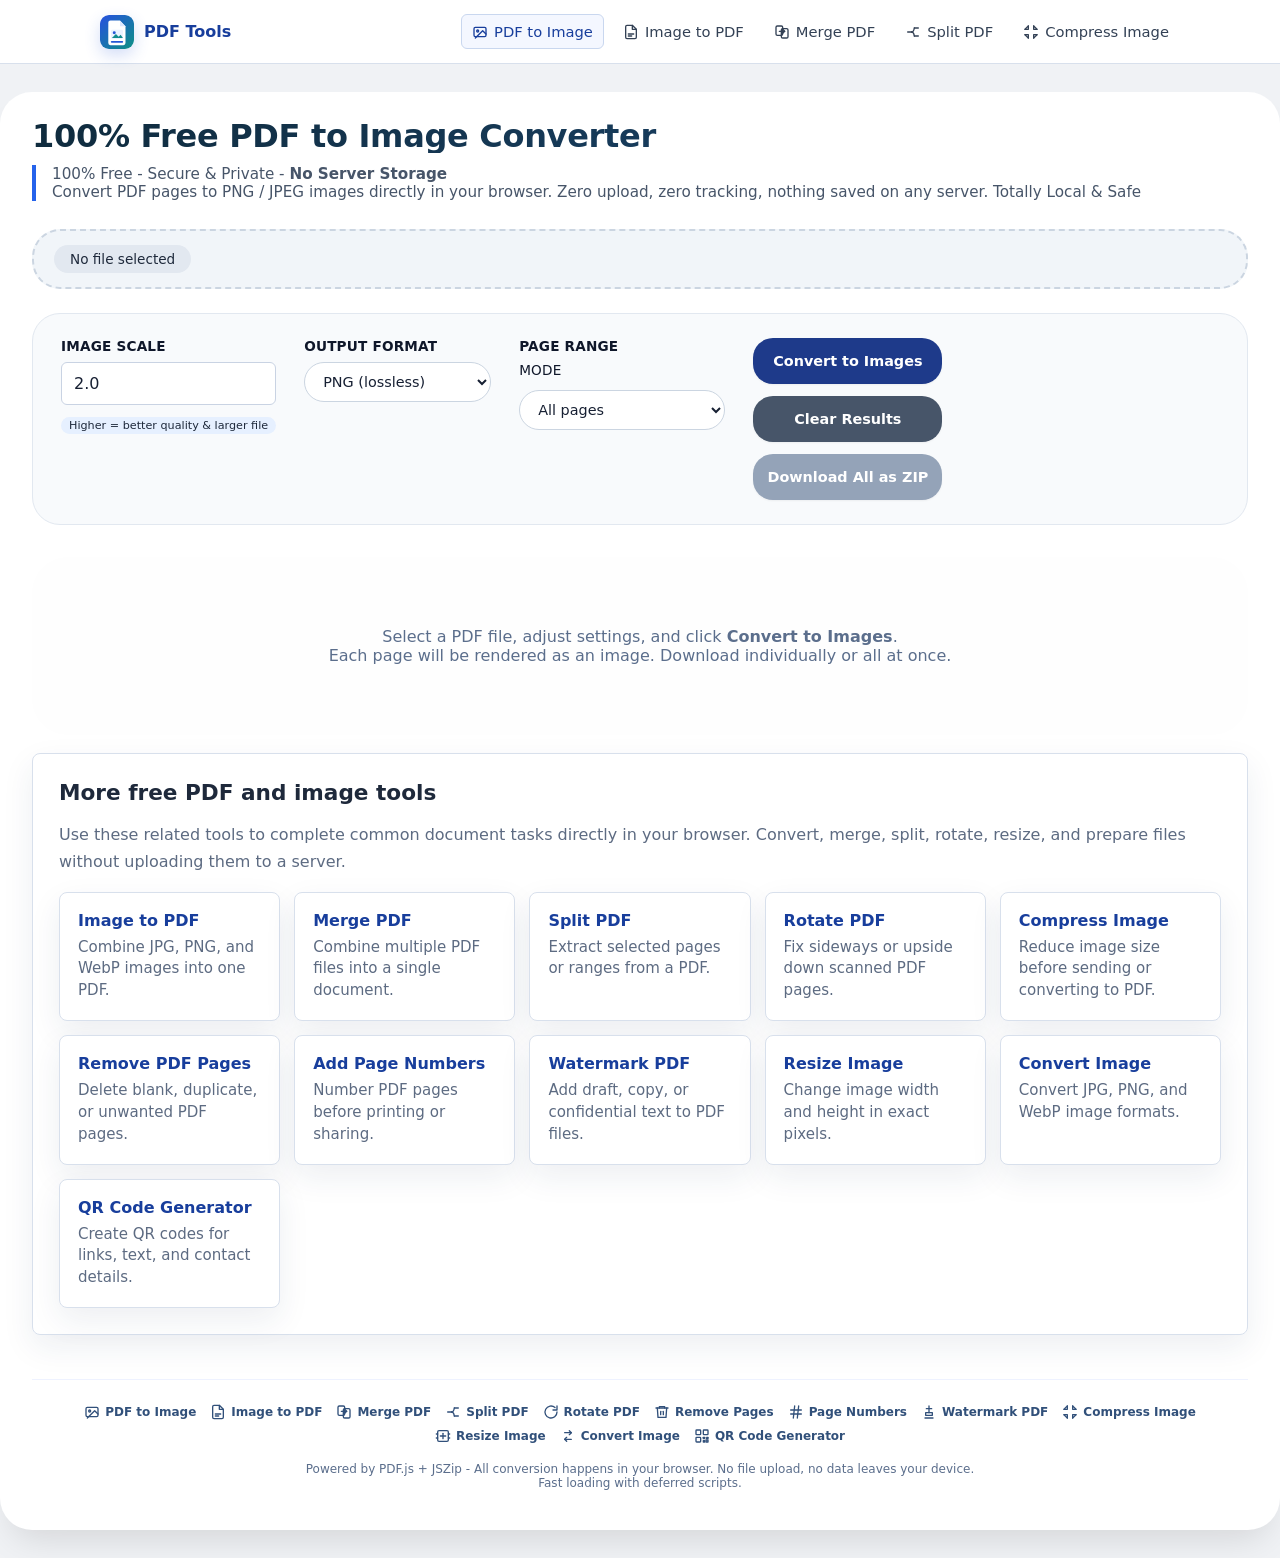
==== commit 91b1067e: "Add QR code generator" ====
--- a/index.html
+++ b/index.html
@@ -422,6 +422,7 @@
                 <a href="watermark-pdf.html"><strong>Watermark PDF</strong><span>Add draft, copy, or confidential text to PDF files.</span></a>
                 <a href="resize-image.html"><strong>Resize Image</strong><span>Change image width and height in exact pixels.</span></a>
                 <a href="convert-image.html"><strong>Convert Image</strong><span>Convert JPG, PNG, and WebP image formats.</span></a>
+                <a href="qr-code-generator.html"><strong>QR Code Generator</strong><span>Create QR codes for links, text, and contact details.</span></a>
             </div>
         </section>
         <footer>
@@ -437,6 +438,7 @@
                 <a href="compress-image.html">Compress Image</a>
                 <a href="resize-image.html">Resize Image</a>
                 <a href="convert-image.html">Convert Image</a>
+                <a href="qr-code-generator.html">QR Code Generator</a>
             </div>
             Powered by PDF.js + JSZip - All conversion happens in your browser. No file upload, no data leaves your
             device. 
--- a/tools.css
+++ b/tools.css
@@ -223,6 +223,7 @@
 
 input[type="text"],
 input[type="number"],
+textarea,
 select {
   width: 100%;
   border: 1px solid #c9d3e3;
@@ -231,6 +232,11 @@
   padding: 11px 12px;
   font: inherit;
   color: var(--ink);
+}
+
+textarea {
+  resize: vertical;
+  line-height: 1.5;
 }
 
 button,
@@ -316,6 +322,30 @@
   background: #ffffff;
 }
 
+.qr-preview {
+  margin-top: 18px;
+  display: grid;
+  place-items: center;
+  background: var(--soft);
+  border: 1px solid var(--line);
+  border-radius: 8px;
+  padding: 22px;
+}
+
+.qr-preview canvas,
+.qr-preview img {
+  width: min(100%, 360px);
+  height: auto;
+  background: #ffffff;
+  border-radius: 6px;
+  box-shadow: 0 10px 28px rgba(30, 49, 83, 0.12);
+}
+
+.qr-canvas {
+  display: grid;
+  place-items: center;
+}
+
 .content-section {
   padding: 26px;
   margin-top: 18px;
@@ -453,6 +483,10 @@
   --tool-icon: url("data:image/svg+xml,%3Csvg xmlns='http://www.w3.org/2000/svg' viewBox='0 0 24 24' fill='none' stroke='black' stroke-width='2' stroke-linecap='round' stroke-linejoin='round'%3E%3Cpath d='M7 7h10'/%3E%3Cpath d='m14 4 3 3-3 3'/%3E%3Cpath d='M17 17H7'/%3E%3Cpath d='m10 20-3-3 3-3'/%3E%3C/svg%3E");
 }
 
+a[href="qr-code-generator.html"] {
+  --tool-icon: url("data:image/svg+xml,%3Csvg xmlns='http://www.w3.org/2000/svg' viewBox='0 0 24 24' fill='none' stroke='black' stroke-width='2' stroke-linecap='round' stroke-linejoin='round'%3E%3Crect x='3' y='3' width='7' height='7' rx='1'/%3E%3Crect x='14' y='3' width='7' height='7' rx='1'/%3E%3Crect x='3' y='14' width='7' height='7' rx='1'/%3E%3Cpath d='M14 14h2v2h-2z'/%3E%3Cpath d='M19 14h2v2h-2z'/%3E%3Cpath d='M14 19h2v2h-2z'/%3E%3Cpath d='M18 18h3v3h-3z'/%3E%3C/svg%3E");
+}
+
 @media (max-width: 800px) {
   .nav {
     align-items: flex-start;
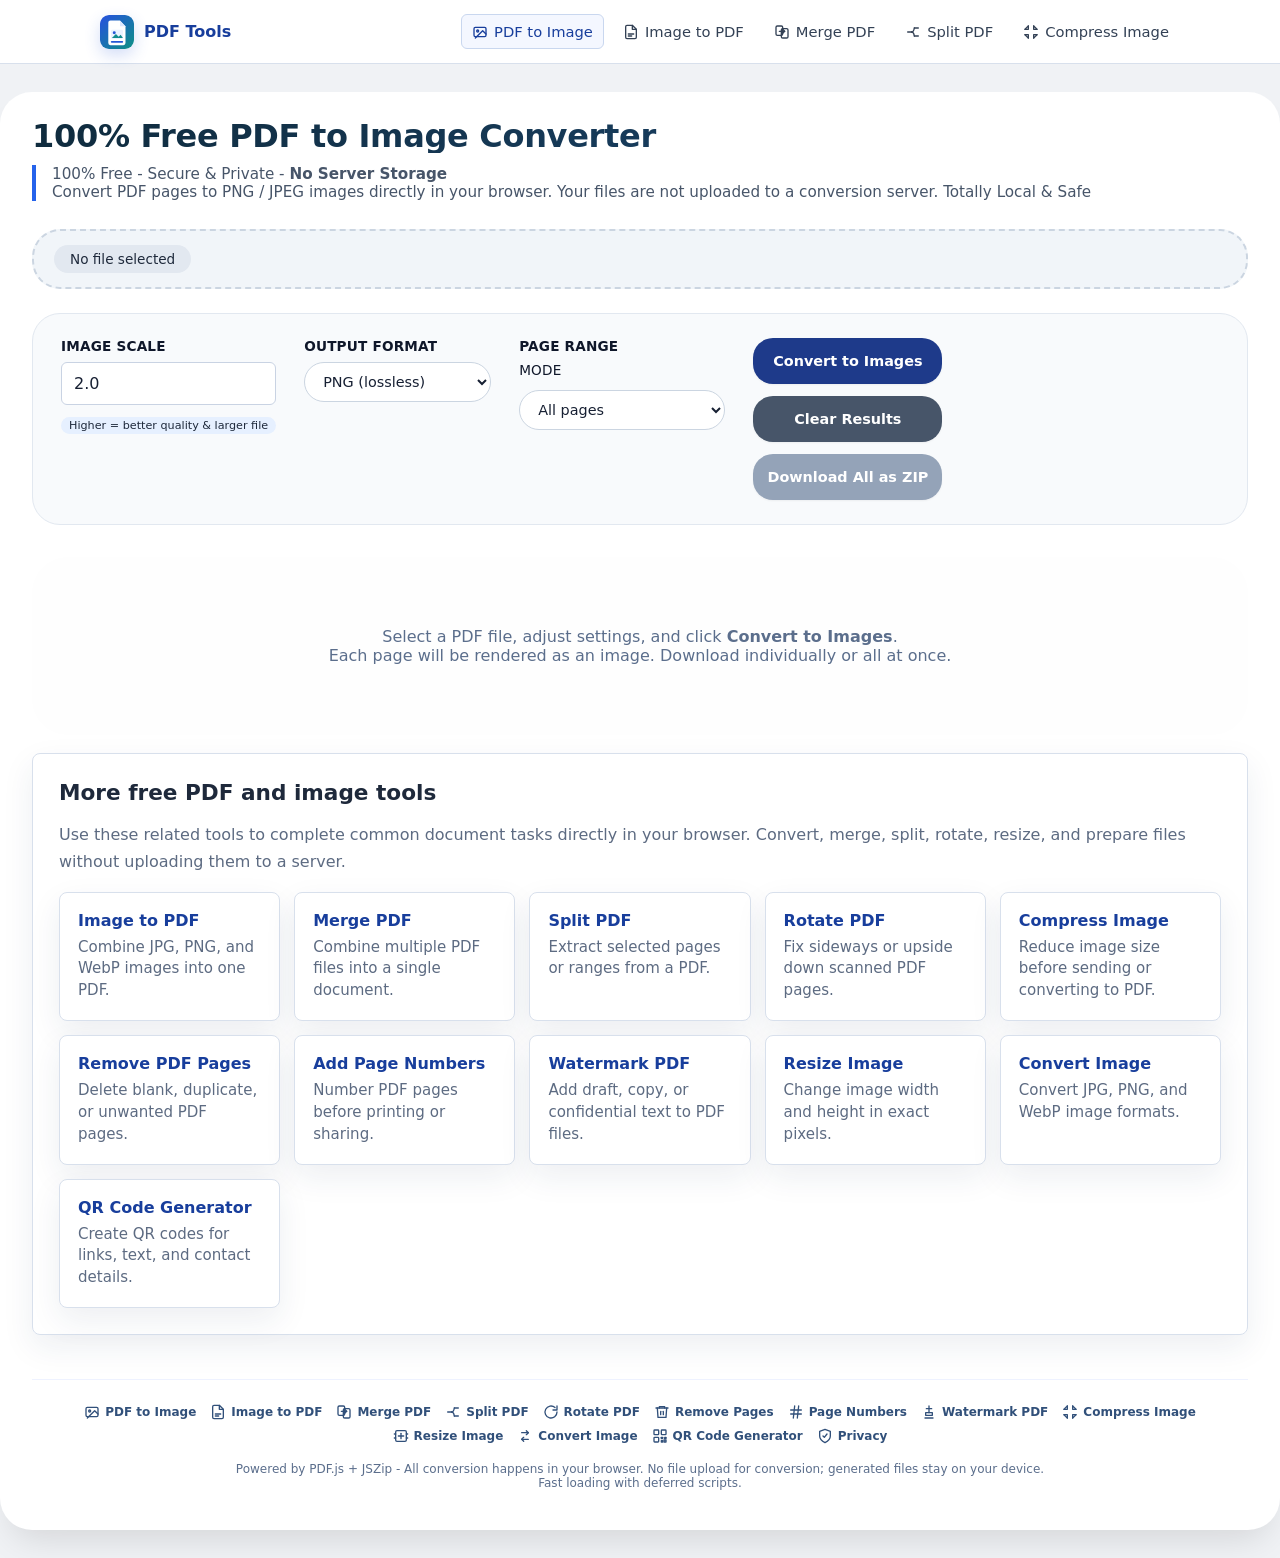
==== commit 325625ee: "Improve SEO indexing signals" ====
--- a/index.html
+++ b/index.html
@@ -7,23 +7,60 @@
     <title>PDF to Image Converter Free | Convert PDF to JPG or PNG Online</title>
     <meta name="description" content="Convert PDF to JPG or PNG online for free. Turn every PDF page into high quality images locally in your browser with no upload and no watermark.">
     <meta name="keywords" content="pdf to image, pdf to jpg, pdf to png, convert pdf pages to image, free pdf converter">
-    <meta name="author" content="PDF Tools">
-    <meta name="robots" content="index, follow">
+    <meta name="author" content="PDF Tools">
+    <meta name="robots" content="index, follow">
+    <meta name="google-adsense-account" content="ca-pub-3173901746543144">
     <meta property="og:title" content="PDF to Image Converter - Convert PDF pages to PNG/JPEG">
     <meta property="og:description"
         content="Fast, private, client-side PDF to image conversion. Extract pages as high-quality images without uploading.">
     <meta property="og:type" content="website">
-    <meta property="og:image" content="https://via.placeholder.com/1200x630?text=PDF+to+Image+Converter">
-    <link rel="canonical" href="index.html">
+    <meta property="og:image" content="https://pdftoimg.top/assets/og-image.png">
+    <link rel="canonical" href="https://pdftoimg.top/">
+    <meta property="og:url" content="https://pdftoimg.top/">
+    <script>
+        if (window.location.pathname.endsWith("/index.html")) {
+            window.location.replace("/");
+        }
+    </script>
     <link rel="icon" type="image/svg+xml" href="data:image/svg+xml,%3Csvg xmlns=%22http://www.w3.org/2000/svg%22 viewBox=%220 0 64 64%22%3E%3Cdefs%3E%3ClinearGradient id=%22g%22 x1=%228%22 y1=%226%22 x2=%2258%22 y2=%2260%22%3E%3Cstop stop-color=%22%232457d6%22/%3E%3Cstop offset=%221%22 stop-color=%22%230f8b8d%22/%3E%3C/linearGradient%3E%3C/defs%3E%3Crect width=%2264%22 height=%2264%22 rx=%2214%22 fill=%22url(%23g)%22/%3E%3Cpath d=%22M20 10h18l10 10v34a4 4 0 0 1-4 4H20a4 4 0 0 1-4-4V14a4 4 0 0 1 4-4Z%22 fill=%22%23fff%22/%3E%3Cpath d=%22M38 10v10h10%22 fill=%22%23dce9ff%22/%3E%3Crect x=%2221%22 y=%2229%22 width=%2222%22 height=%2217%22 rx=%223%22 fill=%22%23eaf2ff%22/%3E%3Ccircle cx=%2227%22 cy=%2235%22 r=%223%22 fill=%22%232457d6%22/%3E%3Cpath d=%22m22 45 8-8 5 5 4-4 5 7H22Z%22 fill=%22%230f8b8d%22/%3E%3C/svg%3E">
     <link rel="alternate icon" href="favicon.ico" type="image/x-icon">
     <link rel="stylesheet" href="tools.css">
     <script src="js/pdf.min.js" defer></script>
     <script src="js/jszip.min.js" defer></script>
     <script src="js/FileSaver.min.js" defer></script>
-    <script async src="https://pagead2.googlesyndication.com/pagead/js/adsbygoogle.js?client=ca-pub-3173901746543144"
-     crossorigin="anonymous"></script>
-    <style>
+    <script async src="https://pagead2.googlesyndication.com/pagead/js/adsbygoogle.js?client=ca-pub-3173901746543144"
+     crossorigin="anonymous"></script>
+    <script type="application/ld+json">
+    {
+      "@context": "https://schema.org",
+      "@type": "WebSite",
+      "name": "PDF Tools",
+      "url": "https://pdftoimg.top/",
+      "description": "Free browser-based PDF and image tools with private local processing."
+    }
+    </script>
+    <script type="application/ld+json">
+    {
+      "@context": "https://schema.org",
+      "@type": "ItemList",
+      "name": "Free PDF and image tools",
+      "itemListElement": [
+        {"@type": "ListItem", "position": 1, "name": "PDF to Image", "url": "https://pdftoimg.top/"},
+        {"@type": "ListItem", "position": 2, "name": "Image to PDF", "url": "https://pdftoimg.top/imgtopdf.html"},
+        {"@type": "ListItem", "position": 3, "name": "Merge PDF", "url": "https://pdftoimg.top/merge-pdf.html"},
+        {"@type": "ListItem", "position": 4, "name": "Split PDF", "url": "https://pdftoimg.top/split-pdf.html"},
+        {"@type": "ListItem", "position": 5, "name": "Rotate PDF", "url": "https://pdftoimg.top/rotate-pdf.html"},
+        {"@type": "ListItem", "position": 6, "name": "Remove PDF Pages", "url": "https://pdftoimg.top/remove-pdf-pages.html"},
+        {"@type": "ListItem", "position": 7, "name": "Add Page Numbers", "url": "https://pdftoimg.top/add-page-numbers.html"},
+        {"@type": "ListItem", "position": 8, "name": "Watermark PDF", "url": "https://pdftoimg.top/watermark-pdf.html"},
+        {"@type": "ListItem", "position": 9, "name": "Compress Image", "url": "https://pdftoimg.top/compress-image.html"},
+        {"@type": "ListItem", "position": 10, "name": "Resize Image", "url": "https://pdftoimg.top/resize-image.html"},
+        {"@type": "ListItem", "position": 11, "name": "Convert Image", "url": "https://pdftoimg.top/convert-image.html"},
+        {"@type": "ListItem", "position": 12, "name": "QR Code Generator", "url": "https://pdftoimg.top/qr-code-generator.html"}
+      ]
+    }
+    </script>
+    <style>
         * {
             box-sizing: border-box;
         }
@@ -340,8 +377,8 @@
 <body>
     <header class="site-header">
         <nav class="nav" aria-label="Main navigation">
-            <a class="brand" href="index.html"><span class="brand-mark" aria-hidden="true"></span><span class="brand-name">PDF Tools</span></a>
-            <div class="nav-links"><a href="index.html" aria-current="page">PDF to Image</a><a href="imgtopdf.html">Image to PDF</a><a href="merge-pdf.html">Merge PDF</a><a href="split-pdf.html">Split PDF</a><a href="compress-image.html">Compress Image</a></div>
+            <a class="brand" href="/"><span class="brand-mark" aria-hidden="true"></span><span class="brand-name">PDF Tools</span></a>
+            <div class="nav-links"><a href="/" aria-current="page">PDF to Image</a><a href="imgtopdf.html">Image to PDF</a><a href="merge-pdf.html">Merge PDF</a><a href="split-pdf.html">Split PDF</a><a href="compress-image.html">Compress Image</a></div>
         </nav>
     </header>
     <div class="container">
@@ -349,7 +386,7 @@
             <h1>100% Free PDF to Image Converter</h1>
         <div class="sub">
             100% Free - Secure & Private - <strong>No Server Storage</strong><br>
-            Convert PDF pages to PNG / JPEG images directly in your browser. Zero upload, zero tracking, nothing saved on any server.
+            Convert PDF pages to PNG / JPEG images directly in your browser. Your files are not uploaded to a conversion server.
             <span class="highlight">Totally Local & Safe</span>
         </header>
 
@@ -427,7 +464,7 @@
         </section>
         <footer>
             <div class="footer-tools" aria-label="All tools">
-                <a href="index.html">PDF to Image</a>
+                <a href="/">PDF to Image</a>
                 <a href="imgtopdf.html">Image to PDF</a>
                 <a href="merge-pdf.html">Merge PDF</a>
                 <a href="split-pdf.html">Split PDF</a>
@@ -438,9 +475,10 @@
                 <a href="compress-image.html">Compress Image</a>
                 <a href="resize-image.html">Resize Image</a>
                 <a href="convert-image.html">Convert Image</a>
-                <a href="qr-code-generator.html">QR Code Generator</a>
+                <a href="qr-code-generator.html">QR Code Generator</a>
+    <a href="privacy.html">Privacy</a>
             </div>
-            Powered by PDF.js + JSZip - All conversion happens in your browser. No file upload, no data leaves your
+            Powered by PDF.js + JSZip - All conversion happens in your browser. No file upload for conversion; generated files stay on your
             device. 
             <br>
             Fast loading with deferred scripts.
--- a/tools.css
+++ b/tools.css
@@ -439,7 +439,7 @@
   mask: var(--tool-icon) center / contain no-repeat;
 }
 
-a[href="index.html"] {
+a[href="/"] {
   --tool-icon: url("data:image/svg+xml,%3Csvg xmlns='http://www.w3.org/2000/svg' viewBox='0 0 24 24' fill='none' stroke='black' stroke-width='2' stroke-linecap='round' stroke-linejoin='round'%3E%3Crect x='3' y='5' width='18' height='14' rx='2'/%3E%3Ccircle cx='8.5' cy='10.5' r='1.5'/%3E%3Cpath d='m21 15-5-5L5 21'/%3E%3C/svg%3E");
 }
 
@@ -485,6 +485,10 @@
 
 a[href="qr-code-generator.html"] {
   --tool-icon: url("data:image/svg+xml,%3Csvg xmlns='http://www.w3.org/2000/svg' viewBox='0 0 24 24' fill='none' stroke='black' stroke-width='2' stroke-linecap='round' stroke-linejoin='round'%3E%3Crect x='3' y='3' width='7' height='7' rx='1'/%3E%3Crect x='14' y='3' width='7' height='7' rx='1'/%3E%3Crect x='3' y='14' width='7' height='7' rx='1'/%3E%3Cpath d='M14 14h2v2h-2z'/%3E%3Cpath d='M19 14h2v2h-2z'/%3E%3Cpath d='M14 19h2v2h-2z'/%3E%3Cpath d='M18 18h3v3h-3z'/%3E%3C/svg%3E");
+}
+
+a[href="privacy.html"] {
+  --tool-icon: url("data:image/svg+xml,%3Csvg xmlns='http://www.w3.org/2000/svg' viewBox='0 0 24 24' fill='none' stroke='black' stroke-width='2' stroke-linecap='round' stroke-linejoin='round'%3E%3Cpath d='M12 22s8-4 8-10V5l-8-3-8 3v7c0 6 8 10 8 10Z'/%3E%3Cpath d='m9 12 2 2 4-5'/%3E%3C/svg%3E");
 }
 
 @media (max-width: 800px) {
